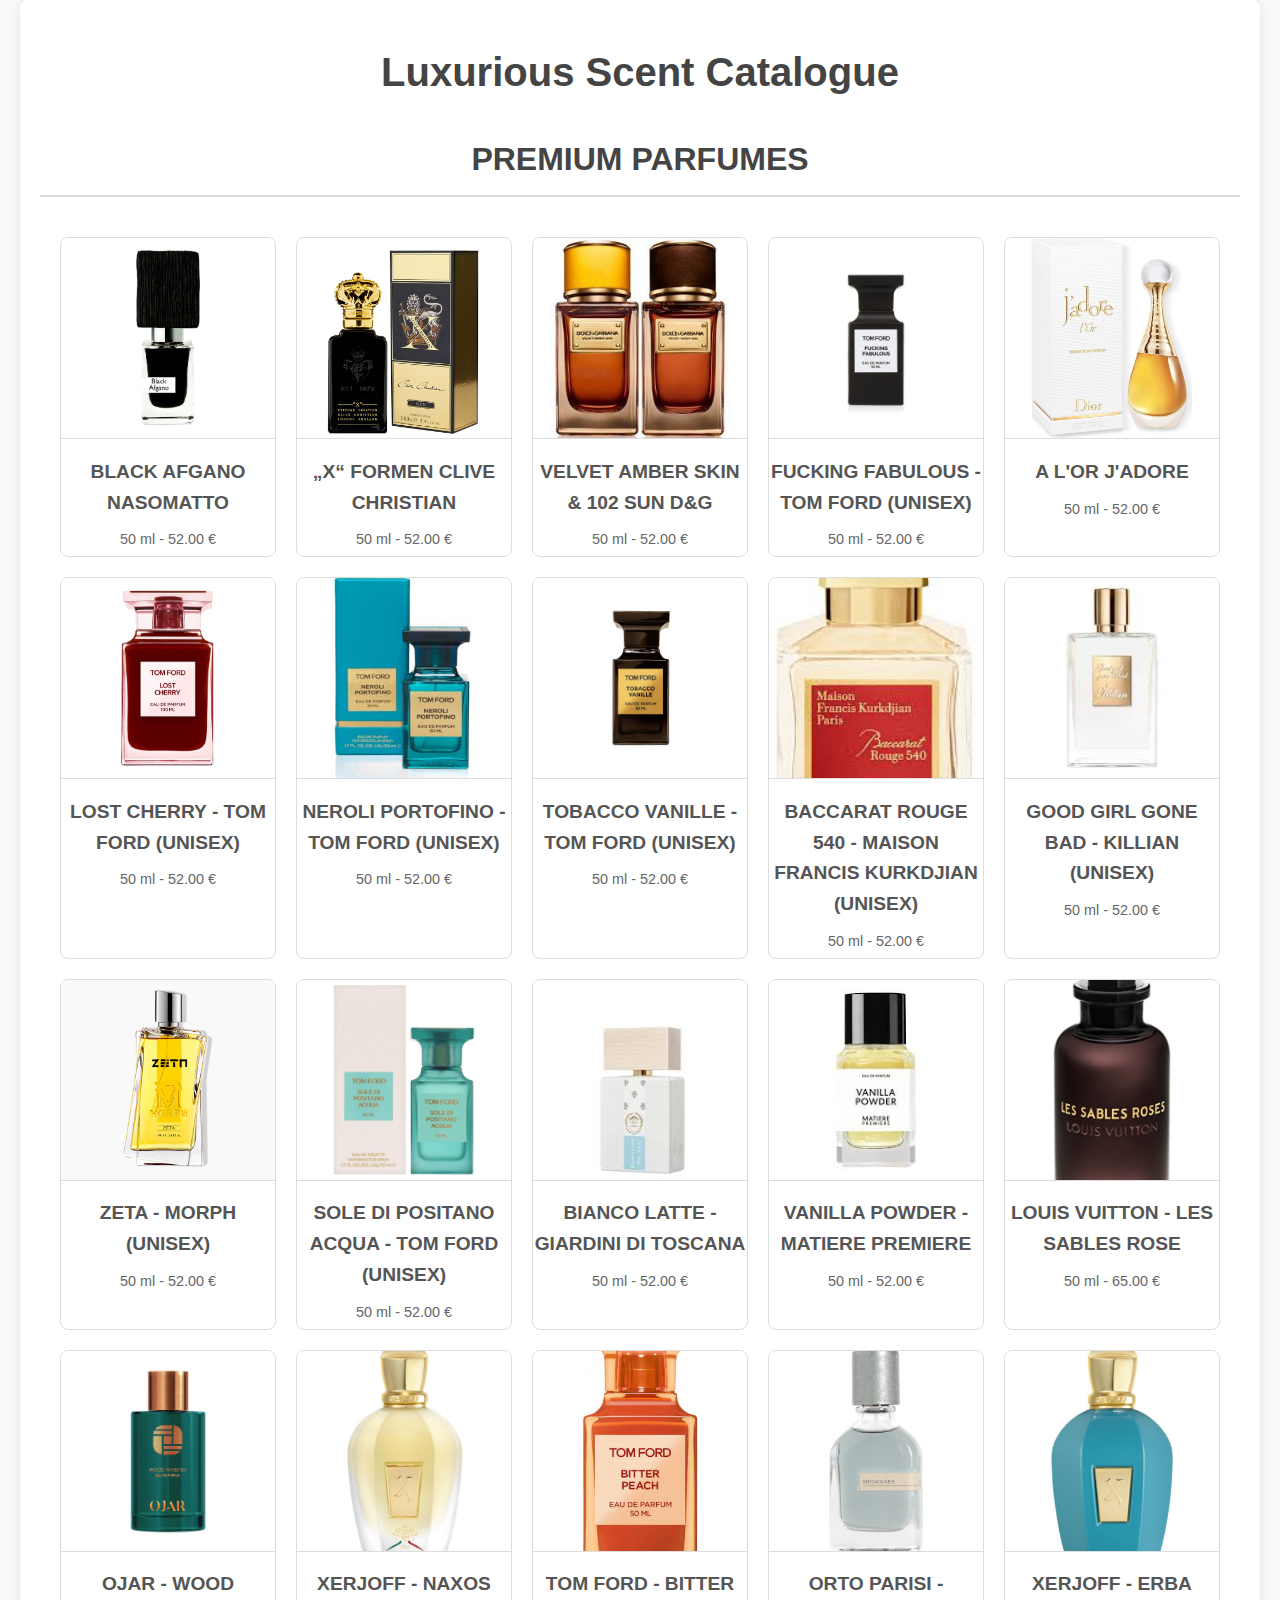
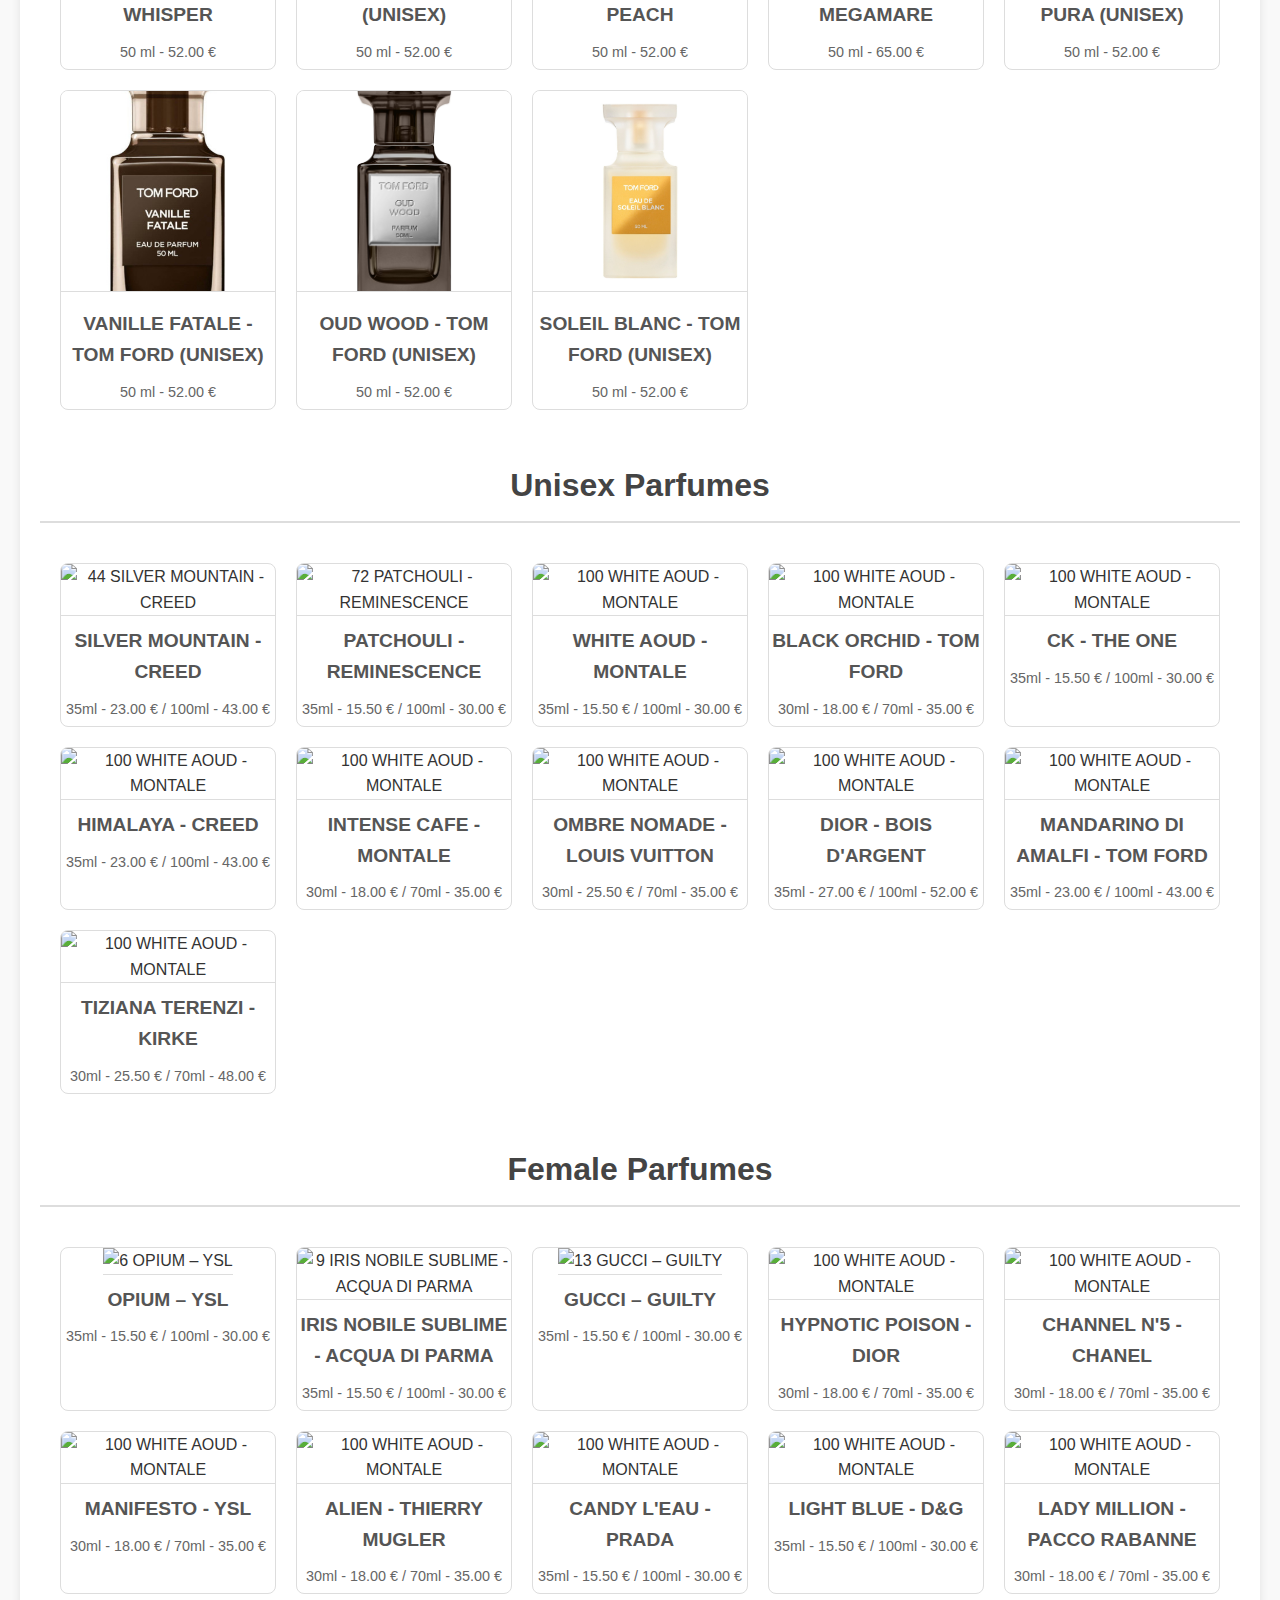
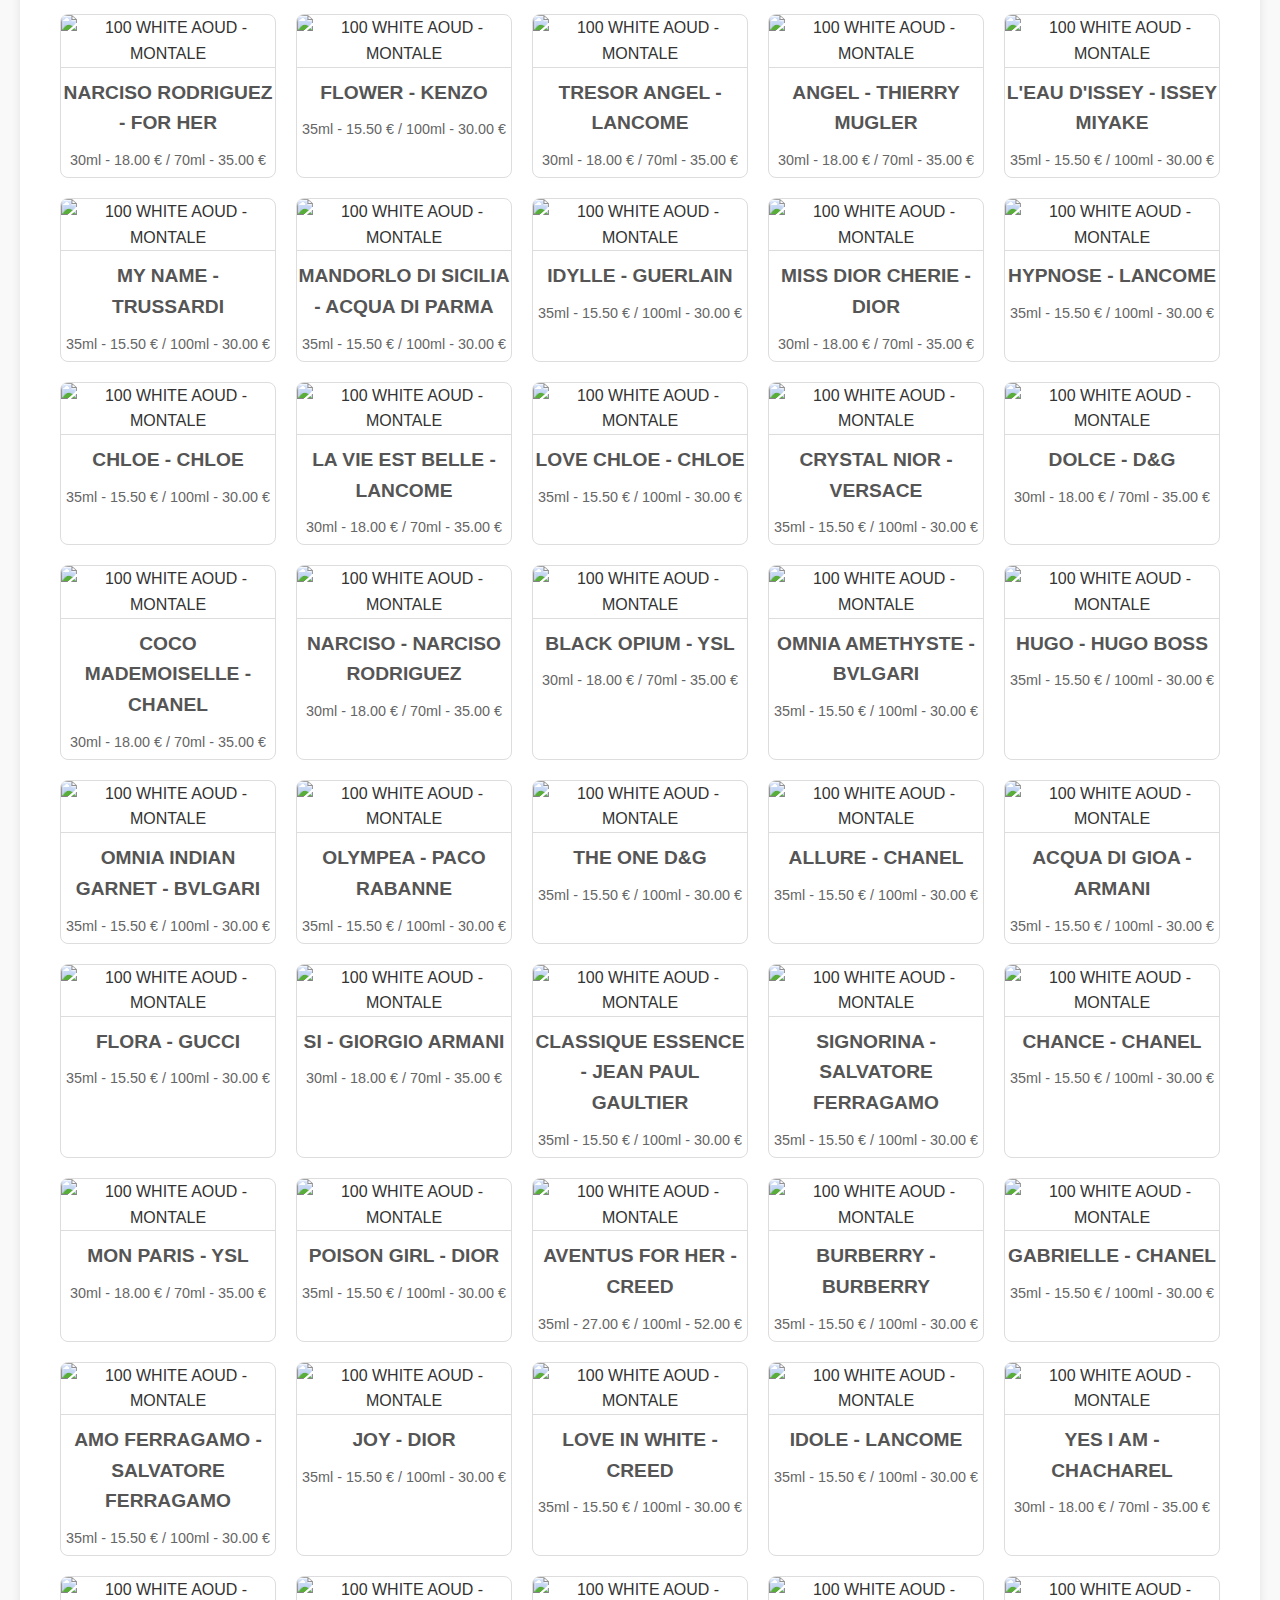
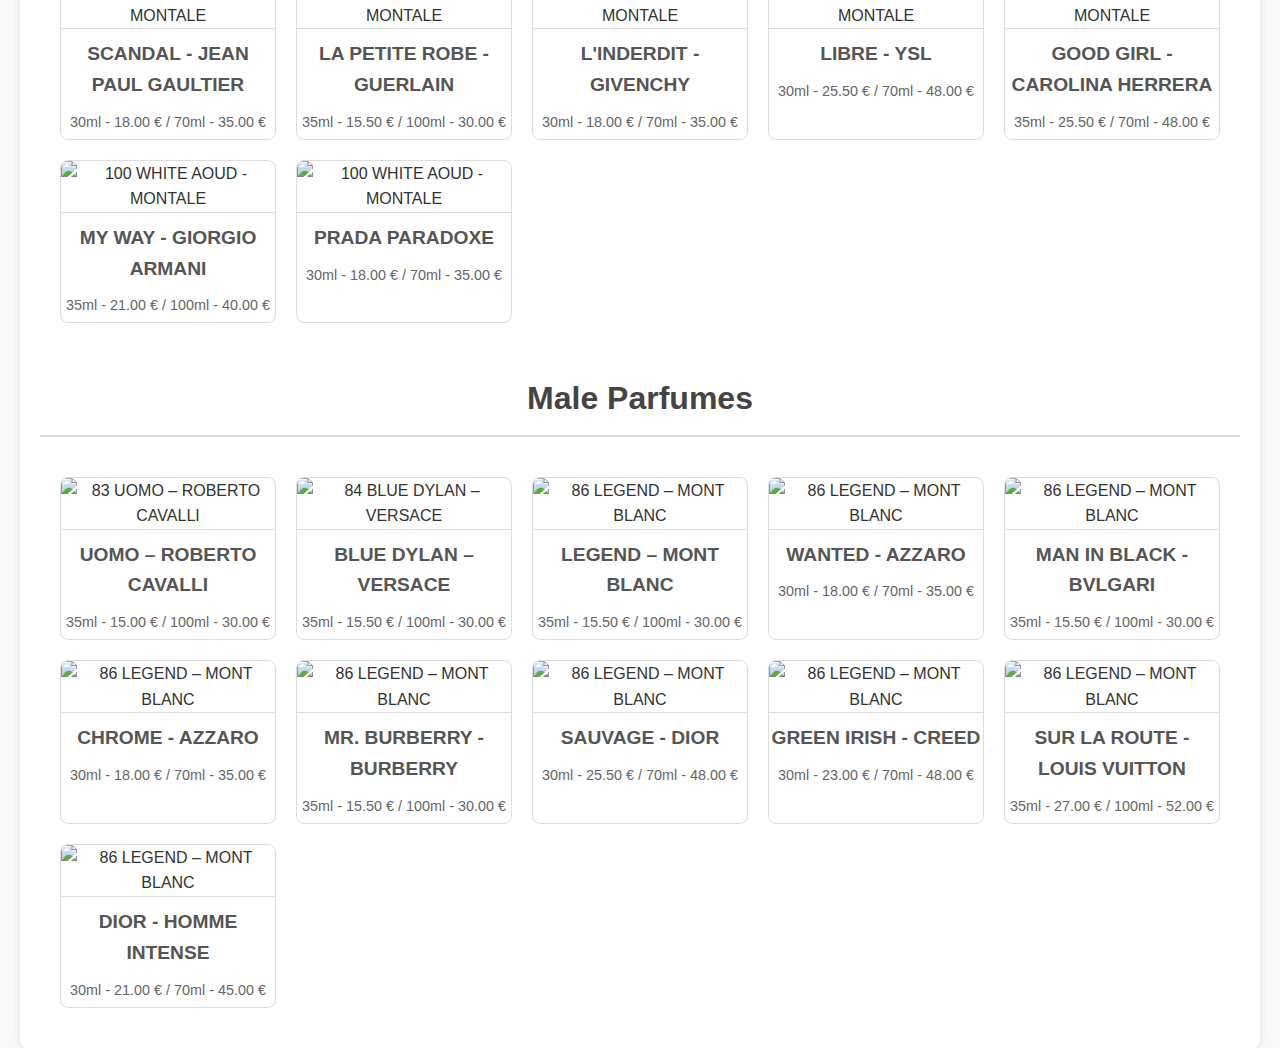
==== catalogue.html @ 52524416 "first commit" ====
<!DOCTYPE html>
<html lang="en">
<head>
    <meta charset="UTF-8">
    <meta name="viewport" content="width=device-width, initial-scale=1.0">
    <title>Catalogue</title>
    <link rel="stylesheet" href="catalogueCSS.css">
</head>
<body>

<div class="catalogue">
    <h1>Luxurious Scent Catalogue</h1>

    <!-- Luxury Line Parfums -->
    <h2>PREMIUM PARFUMES</h2>
    <div class="perfume-grid">
        <div class="perfume-card">
            <img src="parfumes/nasomatto-black-afgano-parfum-1.jpg" alt="74 BLACK AFGANO NASOMATTO">
            <h3> BLACK AFGANO NASOMATTO</h3>
            <p>50 ml - 52.00 €</p>
        </div>
        <div class="perfume-card">
            <img src="parfumes/64d4a10f3f1a4.jpg" alt="75 „X“ FORMEN CLIVE CHRISTIAN">
            <h3> „X“ FORMEN CLIVE CHRISTIAN</h3>
            <p>50 ml - 52.00 €</p>
        </div>
        <div class="perfume-card">
            <img src="parfumes/velvet-amber-sun.jpg" alt="101 VELVET AMBER SKIN & 102 SUN D&G">
            <h3> VELVET AMBER SKIN & 102 SUN D&G</h3>
            <p>50 ml - 52.00 €</p>
        </div>
        <div class ="perfume-card">
            <img src="parfumes/fabulous-tomford.jpg" alt ="FF-TomFord">
            <h3> FUCKING FABULOUS - TOM FORD (UNISEX)</h3>
            <p>50 ml - 52.00 €</p>
        </div>
        <div class ="perfume-card">
            <img src="parfumes/jadore%20dior.jpg" alt ="bla">
            <h3> A L'OR J'ADORE</h3>
            <p>50 ml - 52.00 €</p>
        </div>
        <div class ="perfume-card">
            <img src="parfumes/tom-ford-lost-cherry.jpg" alt ="bla">
            <h3> LOST CHERRY - TOM FORD (UNISEX)</h3>
            <p>50 ml - 52.00 €</p>
        </div>
        <div class ="perfume-card">
            <img src="parfumes/neroli-portofino-tom-ford.jpg" alt ="bla">
            <h3> NEROLI PORTOFINO - TOM FORD (UNISEX)</h3>
            <p>50 ml - 52.00 €</p>
        </div>
        <div class ="perfume-card">
            <img src="parfumes/tobaco-tomford.jpg" alt ="bla">
            <h3> TOBACCO VANILLE - TOM FORD (UNISEX)</h3>
            <p>50 ml - 52.00 €</p>
        </div>
        <div class ="perfume-card">
            <img src="parfumes/baccarat.jpg" alt ="bla">
            <h3> BACCARAT ROUGE 540 - MAISON FRANCIS KURKDJIAN (UNISEX)</h3>
            <p>50 ml - 52.00 €</p>
        </div>
        <div class ="perfume-card">
            <img src="parfumes/good-girl.jpg" alt ="bla">
            <h3> GOOD GIRL GONE BAD - KILLIAN (UNISEX)</h3>
            <p>50 ml - 52.00 €</p>
        </div>
        <div class ="perfume-card">
            <img src="parfumes/zeta.jpg" alt ="bla">
            <h3> ZETA - MORPH (UNISEX)</h3>
            <p>50 ml - 52.00 €</p>
        </div>
        <div class ="perfume-card">
            <img src="parfumes/soledipositano-tom.jpg" alt ="bla">
            <h3> SOLE DI POSITANO ACQUA - TOM FORD (UNISEX)</h3>
            <p>50 ml - 52.00 €</p>
        </div>
        <div class ="perfume-card">
            <img src="parfumes/biancolatte-giardini.jpg" alt ="bla">
            <h3> BIANCO LATTE - GIARDINI DI TOSCANA</h3>
            <p>50 ml - 52.00 €</p>
        </div>
        <div class ="perfume-card">
            <img src="parfumes/vanillapowder.jpg" alt ="bla">
            <h3> VANILLA POWDER - MATIERE PREMIERE</h3>
            <p>50 ml - 52.00 €</p>
        </div>
        <div class ="perfume-card">
            <img src="parfumes/les-sables-roses.jpg" alt ="bla">
            <h3> LOUIS VUITTON - LES SABLES ROSE</h3>
            <p>50 ml - 65.00 €</p>
        </div>
        <div class ="perfume-card">
            <img src="parfumes/ojarwood.jpg" alt ="bla">
            <h3> OJAR - WOOD WHISPER</h3>
            <p>50 ml - 52.00 €</p>
        </div>
        <div class ="perfume-card">
            <img src="parfumes/xerjoff-naxos.jpg" alt ="bla">
            <h3> XERJOFF - NAXOS (UNISEX)</h3>
            <p>50 ml - 52.00 €</p>
        </div>
        <div class ="perfume-card">
            <img src="parfumes/bitterpeach.jpg" alt ="bla">
            <h3> TOM FORD - BITTER PEACH</h3>
            <p>50 ml - 52.00 €</p>
        </div>
        <div class ="perfume-card">
            <img src="parfumes/megamare.jpg" alt ="bla">
            <h3> ORTO PARISI - MEGAMARE</h3>
            <p>50 ml - 65.00 €</p>
        </div>
        <div class ="perfume-card">
            <img src="parfumes/xerjoff-erbapura.jpg" alt ="bla">
            <h3> XERJOFF - ERBA PURA (UNISEX)</h3>
            <p>50 ml - 52.00 €</p>
        </div>
        <div class ="perfume-card">
            <img src="parfumes/vanillefatale.jpg" alt ="bla">
            <h3> VANILLE FATALE - TOM FORD (UNISEX)</h3>
            <p>50 ml - 52.00 €</p>
        </div>
        <div class ="perfume-card">
            <img src="parfumes/oudwood.jpg" alt ="bla">
            <h3> OUD WOOD - TOM FORD (UNISEX)</h3>
            <p>50 ml - 52.00 €</p>
        </div>
        <div class ="perfume-card">
            <img src="parfumes/soleil%20blanc.jpg" alt ="bla">
            <h3> SOLEIL BLANC - TOM FORD (UNISEX)</h3>
            <p>50 ml - 52.00 €</p>
        </div>
    </div>

    <!-- Unisex Parfums -->
    <h2>Unisex Parfumes</h2>
    <div class="perfume-grid">
        <div class="perfume-card">
            <img src="https://via.placeholder.com/200" alt="44 SILVER MOUNTAIN - CREED">
            <h3> SILVER MOUNTAIN - CREED</h3>
            <p>35ml - 23.00 € / 100ml - 43.00 €</p>
        </div>
        <div class="perfume-card">
            <img src="https://via.placeholder.com/200" alt="72 PATCHOULI - REMINESCENCE">
            <h3> PATCHOULI - REMINESCENCE</h3>
            <p>35ml - 15.50 € / 100ml - 30.00 €</p>
        </div>
        <div class="perfume-card">
            <img src="https://via.placeholder.com/200" alt="100 WHITE AOUD - MONTALE">
            <h3> WHITE AOUD - MONTALE</h3>
            <p>35ml - 15.50 € / 100ml - 30.00 €</p>
        </div>
        <div class="perfume-card">
            <img src="https://via.placeholder.com/200" alt="100 WHITE AOUD - MONTALE">
            <h3> BLACK ORCHID - TOM FORD</h3>
            <p>30ml - 18.00 € / 70ml - 35.00 €</p>
        </div>
        <div class="perfume-card">
            <img src="https://via.placeholder.com/200" alt="100 WHITE AOUD - MONTALE">
            <h3> CK - THE ONE</h3>
            <p>35ml - 15.50 € / 100ml - 30.00 €</p>
        </div>
        <div class="perfume-card">
            <img src="https://via.placeholder.com/200" alt="100 WHITE AOUD - MONTALE">
            <h3> HIMALAYA - CREED</h3>
            <p>35ml - 23.00 € / 100ml - 43.00 €</p>
        </div>
        <div class="perfume-card">
            <img src="https://via.placeholder.com/200" alt="100 WHITE AOUD - MONTALE">
            <h3> INTENSE CAFE - MONTALE</h3>
            <p>30ml - 18.00 € / 70ml - 35.00 €</p>
        </div>
        <div class="perfume-card">
            <img src="https://via.placeholder.com/200" alt="100 WHITE AOUD - MONTALE">
            <h3> OMBRE NOMADE - LOUIS VUITTON</h3>
            <p>30ml - 25.50 € / 70ml - 35.00 €</p>
        </div>
        <div class="perfume-card">
            <img src="https://via.placeholder.com/200" alt="100 WHITE AOUD - MONTALE">
            <h3> DIOR - BOIS D'ARGENT</h3>
            <p>35ml - 27.00 € / 100ml - 52.00 €</p>
        </div>
        <div class="perfume-card">
            <img src="https://via.placeholder.com/200" alt="100 WHITE AOUD - MONTALE">
            <h3> MANDARINO DI AMALFI - TOM FORD</h3>
            <p>35ml - 23.00 € / 100ml - 43.00 €</p>
        </div>
        <div class="perfume-card">
            <img src="https://via.placeholder.com/200" alt="100 WHITE AOUD - MONTALE">
            <h3> TIZIANA TERENZI - KIRKE</h3>
            <p>30ml - 25.50 € / 70ml - 48.00 €</p>
        </div>
    </div>

    <!-- Female -->
    <h2>Female Parfumes</h2>
    <div class="perfume-grid">
        <div class="perfume-card">
            <img src="https://via.placeholder.com/200" alt="6 OPIUM – YSL">
            <h3> OPIUM – YSL</h3>
            <p>35ml - 15.50 € / 100ml - 30.00 €</p>
        </div>
        <div class="perfume-card">
            <img src="https://via.placeholder.com/200" alt="9 IRIS NOBILE SUBLIME - ACQUA DI PARMA">
            <h3> IRIS NOBILE SUBLIME - ACQUA DI PARMA</h3>
            <p>35ml - 15.50 € / 100ml - 30.00 €</p>
        </div>
        <div class="perfume-card">
            <img src="https://via.placeholder.com/200" alt="13 GUCCI – GUILTY">
            <h3> GUCCI – GUILTY</h3>
            <p>35ml - 15.50 € / 100ml - 30.00 €</p>
        </div>
        <div class="perfume-card">
            <img src="https://via.placeholder.com/200" alt="100 WHITE AOUD - MONTALE">
            <h3> HYPNOTIC POISON - DIOR</h3>
            <p>30ml - 18.00 € / 70ml - 35.00 €</p>
        </div>
        <div class="perfume-card">
            <img src="https://via.placeholder.com/200" alt="100 WHITE AOUD - MONTALE">
            <h3> CHANNEL N'5 - CHANEL</h3>
            <p>30ml - 18.00 € / 70ml - 35.00 €</p>
        </div>
        <div class="perfume-card">
            <img src="https://via.placeholder.com/200" alt="100 WHITE AOUD - MONTALE">
            <h3> MANIFESTO - YSL</h3>
            <p>30ml - 18.00 € / 70ml - 35.00 €</p>
        </div>
        <div class="perfume-card">
            <img src="https://via.placeholder.com/200" alt="100 WHITE AOUD - MONTALE">
            <h3> ALIEN - THIERRY MUGLER</h3>
            <p>30ml - 18.00 € / 70ml - 35.00 €</p>
        </div>
        <div class="perfume-card">
            <img src="https://via.placeholder.com/200" alt="100 WHITE AOUD - MONTALE">
            <h3> CANDY L'EAU - PRADA</h3>
            <p>35ml - 15.50 € / 100ml - 30.00 €</p>
        </div>
        <div class="perfume-card">
            <img src="https://via.placeholder.com/200" alt="100 WHITE AOUD - MONTALE">
            <h3> LIGHT BLUE - D&G</h3>
            <p>35ml - 15.50 € / 100ml - 30.00 €</p>
        </div>
        <div class="perfume-card">
            <img src="https://via.placeholder.com/200" alt="100 WHITE AOUD - MONTALE">
            <h3> LADY MILLION - PACCO RABANNE</h3>
            <p>30ml - 18.00 € / 70ml - 35.00 €</p>
        </div>
        <div class="perfume-card">
            <img src="https://via.placeholder.com/200" alt="100 WHITE AOUD - MONTALE">
            <h3> NARCISO RODRIGUEZ - FOR HER</h3>
            <p>30ml - 18.00 € / 70ml - 35.00 €</p>
        </div>
        <div class="perfume-card">
            <img src="https://via.placeholder.com/200" alt="100 WHITE AOUD - MONTALE">
            <h3> FLOWER - KENZO</h3>
            <p>35ml - 15.50 € / 100ml - 30.00 €</p>
        </div>
        <div class="perfume-card">
            <img src="https://via.placeholder.com/200" alt="100 WHITE AOUD - MONTALE">
            <h3> TRESOR ANGEL - LANCOME</h3>
            <p>30ml - 18.00 € / 70ml - 35.00 €</p>
        </div>
        <div class="perfume-card">
            <img src="https://via.placeholder.com/200" alt="100 WHITE AOUD - MONTALE">
            <h3> ANGEL - THIERRY MUGLER</h3>
            <p>30ml - 18.00 € / 70ml - 35.00 €</p>
        </div>
        <div class="perfume-card">
            <img src="https://via.placeholder.com/200" alt="100 WHITE AOUD - MONTALE">
            <h3> L'EAU D'ISSEY - ISSEY MIYAKE</h3>
            <p>35ml - 15.50 € / 100ml - 30.00 €</p>
        </div>
        <div class="perfume-card">
            <img src="https://via.placeholder.com/200" alt="100 WHITE AOUD - MONTALE">
            <h3> MY NAME - TRUSSARDI</h3>
            <p>35ml - 15.50 € / 100ml - 30.00 €</p>
        </div>
        <div class="perfume-card">
            <img src="https://via.placeholder.com/200" alt="100 WHITE AOUD - MONTALE">
            <h3> MANDORLO DI SICILIA - ACQUA DI PARMA</h3>
            <p>35ml - 15.50 € / 100ml - 30.00 €</p>
        </div>
        <div class="perfume-card">
            <img src="https://via.placeholder.com/200" alt="100 WHITE AOUD - MONTALE">
            <h3> IDYLLE - GUERLAIN</h3>
            <p>35ml - 15.50 € / 100ml - 30.00 €</p>
        </div>
        <div class="perfume-card">
            <img src="https://via.placeholder.com/200" alt="100 WHITE AOUD - MONTALE">
            <h3> MISS DIOR CHERIE - DIOR</h3>
            <p>30ml - 18.00 € / 70ml - 35.00 €</p>
        </div>
        <div class="perfume-card">
            <img src="https://via.placeholder.com/200" alt="100 WHITE AOUD - MONTALE">
            <h3> HYPNOSE - LANCOME</h3>
            <p>35ml - 15.50 € / 100ml - 30.00 €</p>
        </div>
        <div class="perfume-card">
            <img src="https://via.placeholder.com/200" alt="100 WHITE AOUD - MONTALE">
            <h3> CHLOE - CHLOE</h3>
            <p>35ml - 15.50 € / 100ml - 30.00 €</p>
        </div>
        <div class="perfume-card">
            <img src="https://via.placeholder.com/200" alt="100 WHITE AOUD - MONTALE">
            <h3> LA VIE EST BELLE - LANCOME</h3>
            <p>30ml - 18.00 € / 70ml - 35.00 €</p>
        </div>
        <div class="perfume-card">
            <img src="https://via.placeholder.com/200" alt="100 WHITE AOUD - MONTALE">
            <h3> LOVE CHLOE - CHLOE</h3>
            <p>35ml - 15.50 € / 100ml - 30.00 €</p>
        </div>
        <div class="perfume-card">
            <img src="https://via.placeholder.com/200" alt="100 WHITE AOUD - MONTALE">
            <h3> CRYSTAL NIOR - VERSACE</h3>
            <p>35ml - 15.50 € / 100ml - 30.00 €</p>
        </div>
        <div class="perfume-card">
            <img src="https://via.placeholder.com/200" alt="100 WHITE AOUD - MONTALE">
            <h3> DOLCE - D&G</h3>
            <p>30ml - 18.00 € / 70ml - 35.00 €</p>
        </div>
        <div class="perfume-card">
            <img src="https://via.placeholder.com/200" alt="100 WHITE AOUD - MONTALE">
            <h3> COCO MADEMOISELLE - CHANEL</h3>
            <p>30ml - 18.00 € / 70ml - 35.00 €</p>
        </div>
        <div class="perfume-card">
            <img src="https://via.placeholder.com/200" alt="100 WHITE AOUD - MONTALE">
            <h3> NARCISO - NARCISO RODRIGUEZ</h3>
            <p>30ml - 18.00 € / 70ml - 35.00 €</p>
        </div>
        <div class="perfume-card">
            <img src="https://via.placeholder.com/200" alt="100 WHITE AOUD - MONTALE">
            <h3> BLACK OPIUM - YSL</h3>
            <p>30ml - 18.00 € / 70ml - 35.00 €</p>
        </div>
        <div class="perfume-card">
            <img src="https://via.placeholder.com/200" alt="100 WHITE AOUD - MONTALE">
            <h3> OMNIA AMETHYSTE - BVLGARI</h3>
            <p>35ml - 15.50 € / 100ml - 30.00 €</p>
        </div>
        <div class="perfume-card">
            <img src="https://via.placeholder.com/200" alt="100 WHITE AOUD - MONTALE">
            <h3> HUGO - HUGO BOSS</h3>
            <p>35ml - 15.50 € / 100ml - 30.00 €</p>
        </div>
        <div class="perfume-card">
            <img src="https://via.placeholder.com/200" alt="100 WHITE AOUD - MONTALE">
            <h3> OMNIA INDIAN GARNET - BVLGARI</h3>
            <p>35ml - 15.50 € / 100ml - 30.00 €</p>
        </div>
        <div class="perfume-card">
            <img src="https://via.placeholder.com/200" alt="100 WHITE AOUD - MONTALE">
            <h3> OLYMPEA - PACO RABANNE</h3>
            <p>35ml - 15.50 € / 100ml - 30.00 €</p>
        </div>
        <div class="perfume-card">
            <img src="https://via.placeholder.com/200" alt="100 WHITE AOUD - MONTALE">
            <h3> THE ONE D&G</h3>
            <p>35ml - 15.50 € / 100ml - 30.00 €</p>
        </div>
        <div class="perfume-card">
            <img src="https://via.placeholder.com/200" alt="100 WHITE AOUD - MONTALE">
            <h3> ALLURE - CHANEL</h3>
            <p>35ml - 15.50 € / 100ml - 30.00 €</p>
        </div>
        <div class="perfume-card">
            <img src="https://via.placeholder.com/200" alt="100 WHITE AOUD - MONTALE">
            <h3> ACQUA DI GIOA - ARMANI</h3>
            <p>35ml - 15.50 € / 100ml - 30.00 €</p>
        </div>
        <div class="perfume-card">
            <img src="https://via.placeholder.com/200" alt="100 WHITE AOUD - MONTALE">
            <h3> FLORA - GUCCI</h3>
            <p>35ml - 15.50 € / 100ml - 30.00 €</p>
        </div>
        <div class="perfume-card">
            <img src="https://via.placeholder.com/200" alt="100 WHITE AOUD - MONTALE">
            <h3> SI - GIORGIO ARMANI</h3>
            <p>30ml - 18.00 € / 70ml - 35.00 €</p>
        </div>
        <div class="perfume-card">
            <img src="https://via.placeholder.com/200" alt="100 WHITE AOUD - MONTALE">
            <h3> CLASSIQUE ESSENCE - JEAN PAUL GAULTIER</h3>
            <p>35ml - 15.50 € / 100ml - 30.00 €</p>
        </div>
        <div class="perfume-card">
            <img src="https://via.placeholder.com/200" alt="100 WHITE AOUD - MONTALE">
            <h3> SIGNORINA - SALVATORE FERRAGAMO</h3>
            <p>35ml - 15.50 € / 100ml - 30.00 €</p>
        </div>
        <div class="perfume-card">
            <img src="https://via.placeholder.com/200" alt="100 WHITE AOUD - MONTALE">
            <h3> CHANCE - CHANEL</h3>
            <p>35ml - 15.50 € / 100ml - 30.00 €</p>
        </div>
        <div class="perfume-card">
            <img src="https://via.placeholder.com/200" alt="100 WHITE AOUD - MONTALE">
            <h3> MON PARIS - YSL</h3>
            <p>30ml - 18.00 € / 70ml - 35.00 €</p>
        </div>
        <div class="perfume-card">
            <img src="https://via.placeholder.com/200" alt="100 WHITE AOUD - MONTALE">
            <h3> POISON GIRL - DIOR</h3>
            <p>35ml - 15.50 € / 100ml - 30.00 €</p>
        </div>
        <div class="perfume-card">
            <img src="https://via.placeholder.com/200" alt="100 WHITE AOUD - MONTALE">
            <h3> AVENTUS FOR HER - CREED</h3>
            <p>35ml - 27.00 € / 100ml - 52.00 €</p>
        </div>
        <div class="perfume-card">
            <img src="https://via.placeholder.com/200" alt="100 WHITE AOUD - MONTALE">
            <h3> BURBERRY - BURBERRY</h3>
            <p>35ml - 15.50 € / 100ml - 30.00 €</p>
        </div>
        <div class="perfume-card">
            <img src="https://via.placeholder.com/200" alt="100 WHITE AOUD - MONTALE">
            <h3> GABRIELLE - CHANEL</h3>
            <p>35ml - 15.50 € / 100ml - 30.00 €</p>
        </div>
        <div class="perfume-card">
            <img src="https://via.placeholder.com/200" alt="100 WHITE AOUD - MONTALE">
            <h3> AMO FERRAGAMO - SALVATORE FERRAGAMO</h3>
            <p>35ml - 15.50 € / 100ml - 30.00 €</p>
        </div>
        <div class="perfume-card">
            <img src="https://via.placeholder.com/200" alt="100 WHITE AOUD - MONTALE">
            <h3> JOY - DIOR</h3>
            <p>35ml - 15.50 € / 100ml - 30.00 €</p>
        </div>
        <div class="perfume-card">
            <img src="https://via.placeholder.com/200" alt="100 WHITE AOUD - MONTALE">
            <h3> LOVE IN WHITE - CREED</h3>
            <p>35ml - 15.50 € / 100ml - 30.00 €</p>
        </div>
        <div class="perfume-card">
            <img src="https://via.placeholder.com/200" alt="100 WHITE AOUD - MONTALE">
            <h3> IDOLE - LANCOME</h3>
            <p>35ml - 15.50 € / 100ml - 30.00 €</p>
        </div>
        <div class="perfume-card">
            <img src="https://via.placeholder.com/200" alt="100 WHITE AOUD - MONTALE">
            <h3> YES I AM - CHACHAREL</h3>
            <p>30ml - 18.00 € / 70ml - 35.00 €</p>
        </div>
        <div class="perfume-card">
            <img src="https://via.placeholder.com/200" alt="100 WHITE AOUD - MONTALE">
            <h3> SCANDAL - JEAN PAUL GAULTIER</h3>
            <p>30ml - 18.00 € / 70ml - 35.00 €</p>
        </div>
        <div class="perfume-card">
            <img src="https://via.placeholder.com/200" alt="100 WHITE AOUD - MONTALE">
            <h3> LA PETITE ROBE - GUERLAIN</h3>
            <p>35ml - 15.50 € / 100ml - 30.00 €</p>
        </div>
        <div class="perfume-card">
            <img src="https://via.placeholder.com/200" alt="100 WHITE AOUD - MONTALE">
            <h3> L'INDERDIT - GIVENCHY</h3>
            <p>30ml - 18.00 € / 70ml - 35.00 €</p>
        </div>
        <div class="perfume-card">
            <img src="https://via.placeholder.com/200" alt="100 WHITE AOUD - MONTALE">
            <h3> LIBRE - YSL</h3>
            <p>30ml - 25.50 € / 70ml - 48.00 €</p>
        </div>
        <div class="perfume-card">
            <img src="https://via.placeholder.com/200" alt="100 WHITE AOUD - MONTALE">
            <h3> GOOD GIRL - CAROLINA HERRERA</h3>
            <p>35ml - 25.50 € / 70ml - 48.00 €</p>
        </div>
        <div class="perfume-card">
            <img src="https://via.placeholder.com/200" alt="100 WHITE AOUD - MONTALE">
            <h3> MY WAY - GIORGIO ARMANI</h3>
            <p>35ml - 21.00 € / 100ml - 40.00 €</p>
        </div>
        <div class="perfume-card">
            <img src="https://via.placeholder.com/200" alt="100 WHITE AOUD - MONTALE">
            <h3> PRADA PARADOXE</h3>
            <p>30ml - 18.00 € / 70ml - 35.00 €</p>
        </div>
        <!-- Add more perfume cards here -->
    </div>

    <!-- Herrenparfüms -->
    <h2>Male Parfumes</h2>
    <div class="perfume-grid">
        <div class="perfume-card">
            <img src="https://via.placeholder.com/200" alt="83 UOMO – ROBERTO CAVALLI">
            <h3> UOMO – ROBERTO CAVALLI</h3>
            <p>35ml - 15.00 € / 100ml - 30.00 €</p>
        </div>
        <div class="perfume-card">
            <img src="https://via.placeholder.com/200" alt="84 BLUE DYLAN – VERSACE">
            <h3> BLUE DYLAN – VERSACE</h3>
            <p>35ml - 15.50 € / 100ml - 30.00 €</p>
        </div>
        <div class="perfume-card">
            <img src="https://via.placeholder.com/200" alt="86 LEGEND – MONT BLANC">
            <h3> LEGEND – MONT BLANC</h3>
            <p>35ml - 15.50 € / 100ml - 30.00 €</p>
        </div>
        <div class="perfume-card">
            <img src="https://via.placeholder.com/200" alt="86 LEGEND – MONT BLANC">
            <h3> WANTED - AZZARO</h3>
            <p>30ml - 18.00 € / 70ml - 35.00 €</p>
        </div>
        <div class="perfume-card">
            <img src="https://via.placeholder.com/200" alt="86 LEGEND – MONT BLANC">
            <h3>MAN IN BLACK - BVLGARI</h3>
            <p>35ml - 15.50 € / 100ml - 30.00 €</p>
        </div>
        <div class="perfume-card">
            <img src="https://via.placeholder.com/200" alt="86 LEGEND – MONT BLANC">
            <h3>CHROME - AZZARO</h3>
            <p>30ml - 18.00 € / 70ml - 35.00 €</p>
        </div>
        <div class="perfume-card">
            <img src="https://via.placeholder.com/200" alt="86 LEGEND – MONT BLANC">
            <h3>MR. BURBERRY - BURBERRY</h3>
            <p>35ml - 15.50 € / 100ml - 30.00 €</p>
        </div>
        <div class="perfume-card">
            <img src="https://via.placeholder.com/200" alt="86 LEGEND – MONT BLANC">
            <h3>SAUVAGE - DIOR</h3>
            <p>30ml - 25.50 € / 70ml - 48.00 €</p>
        </div>
        <div class="perfume-card">
            <img src="https://via.placeholder.com/200" alt="86 LEGEND – MONT BLANC">
            <h3>GREEN IRISH - CREED</h3>
            <p>30ml - 23.00 € / 70ml - 48.00 €</p>
        </div>
        <div class="perfume-card">
            <img src="https://via.placeholder.com/200" alt="86 LEGEND – MONT BLANC">
            <h3>SUR LA ROUTE - LOUIS VUITTON</h3>
            <p>35ml - 27.00 € / 100ml - 52.00 €</p>
        </div>
        <div class="perfume-card">
            <img src="https://via.placeholder.com/200" alt="86 LEGEND – MONT BLANC">
            <h3>DIOR - HOMME INTENSE</h3>
            <p>30ml - 21.00 € / 70ml - 45.00 €</p>
        </div>
    </div>
</div>

</body>
</html>
---- catalogueCSS.css ----
body {
    font-family: 'Arial', sans-serif;
    line-height: 1.6;
    margin: 0;
    padding: 0;
    background-color: #f9f9f9;
    color: #333;
}

h1, h2 {
    text-align: center;
    color: #444;
}

h1 {
    font-size: 2.5rem;
    margin: 20px 0;
}

h2 {
    font-size: 2rem;
    margin: 30px 0 20px;
    border-bottom: 2px solid #ddd;
    padding-bottom: 10px;
}

/* Catalogue Container */
.catalogue {
    max-width: 1200px;
    margin: 0 auto;
    padding: 20px;
    background: #fff;
    box-shadow: 0 0 10px rgba(0, 0, 0, 0.1);
    border-radius: 8px;
}

/* Grid Layout */
.perfume-grid {
    display: grid;
    grid-template-columns: repeat(auto-fit, minmax(200px, 1fr));
    gap: 20px;
    padding: 20px;
}

.perfume-card {
    background: #fff;
    border: 1px solid #ddd;
    border-radius: 8px;
    overflow: hidden;
    text-align: center;
    transition: transform 0.3s ease, box-shadow 0.3s ease;
}

.perfume-card:hover {
    transform: translateY(-5px);
    box-shadow: 0 5px 15px rgba(0, 0, 0, 0.1);
}

.perfume-card img {
    width: 100%;
    height: 200px; /* Fixed height for all images */
    object-fit: cover; /* Ensures images fit nicely */
    border-bottom: 1px solid #ddd;
}

.perfume-card h3 {
    font-size: 1.2rem;
    margin: 10px 0;
    color: #555;
}

.perfume-card p {
    font-size: 0.9rem;
    color: #666;
    margin: 5px 0;
}

/* Responsive Design */
@media (max-width: 768px) {
    h1 {
        font-size: 2rem;
    }

    h2 {
        font-size: 1.5rem;
    }

    .perfume-grid {
        grid-template-columns: repeat(auto-fit, minmax(150px, 1fr));
        gap: 15px;
    }

    .perfume-card img {
        height: 150px; /* Smaller images for mobile */
    }
}

@media (max-width: 480px) {
    .perfume-grid {
        grid-template-columns: repeat(auto-fit, minmax(120px, 1fr));
        gap: 10px;
    }

    .perfume-card img {
        height: 120px; /* Even smaller images for very small screens */
    }
}
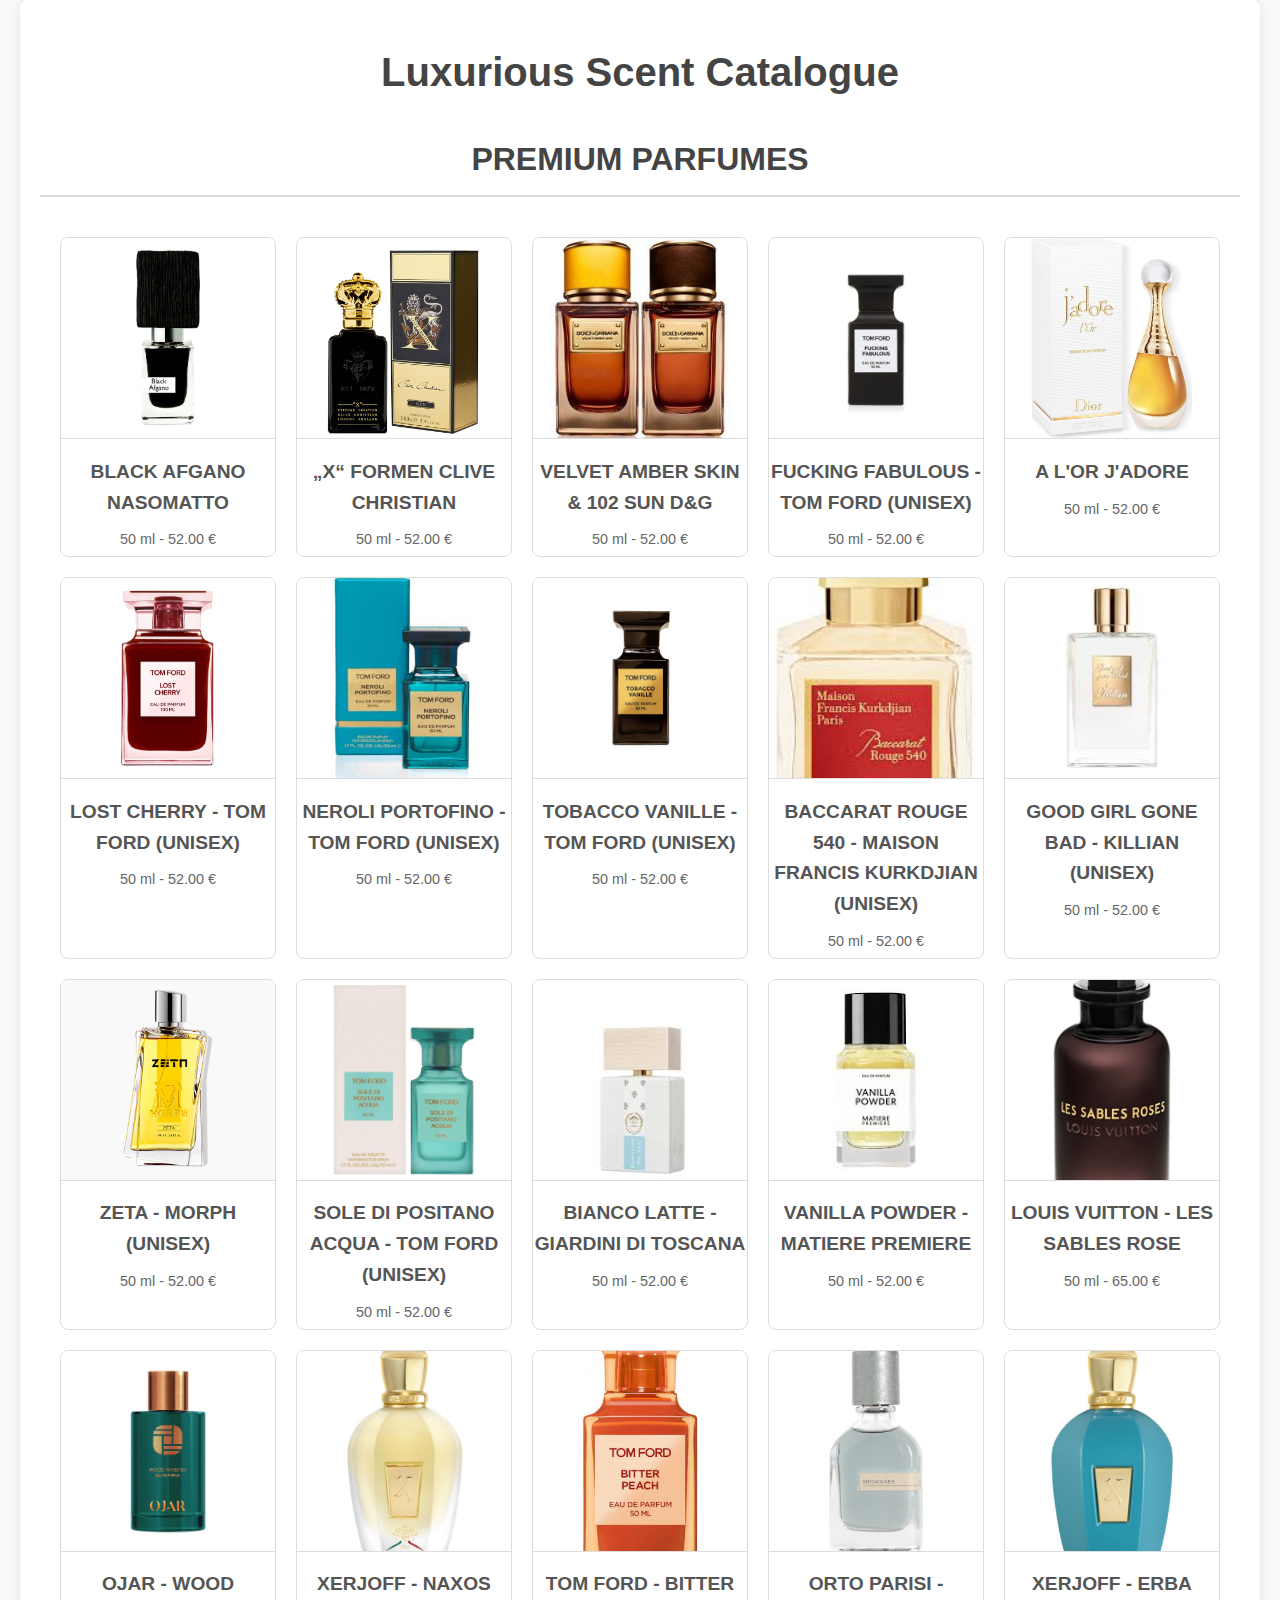
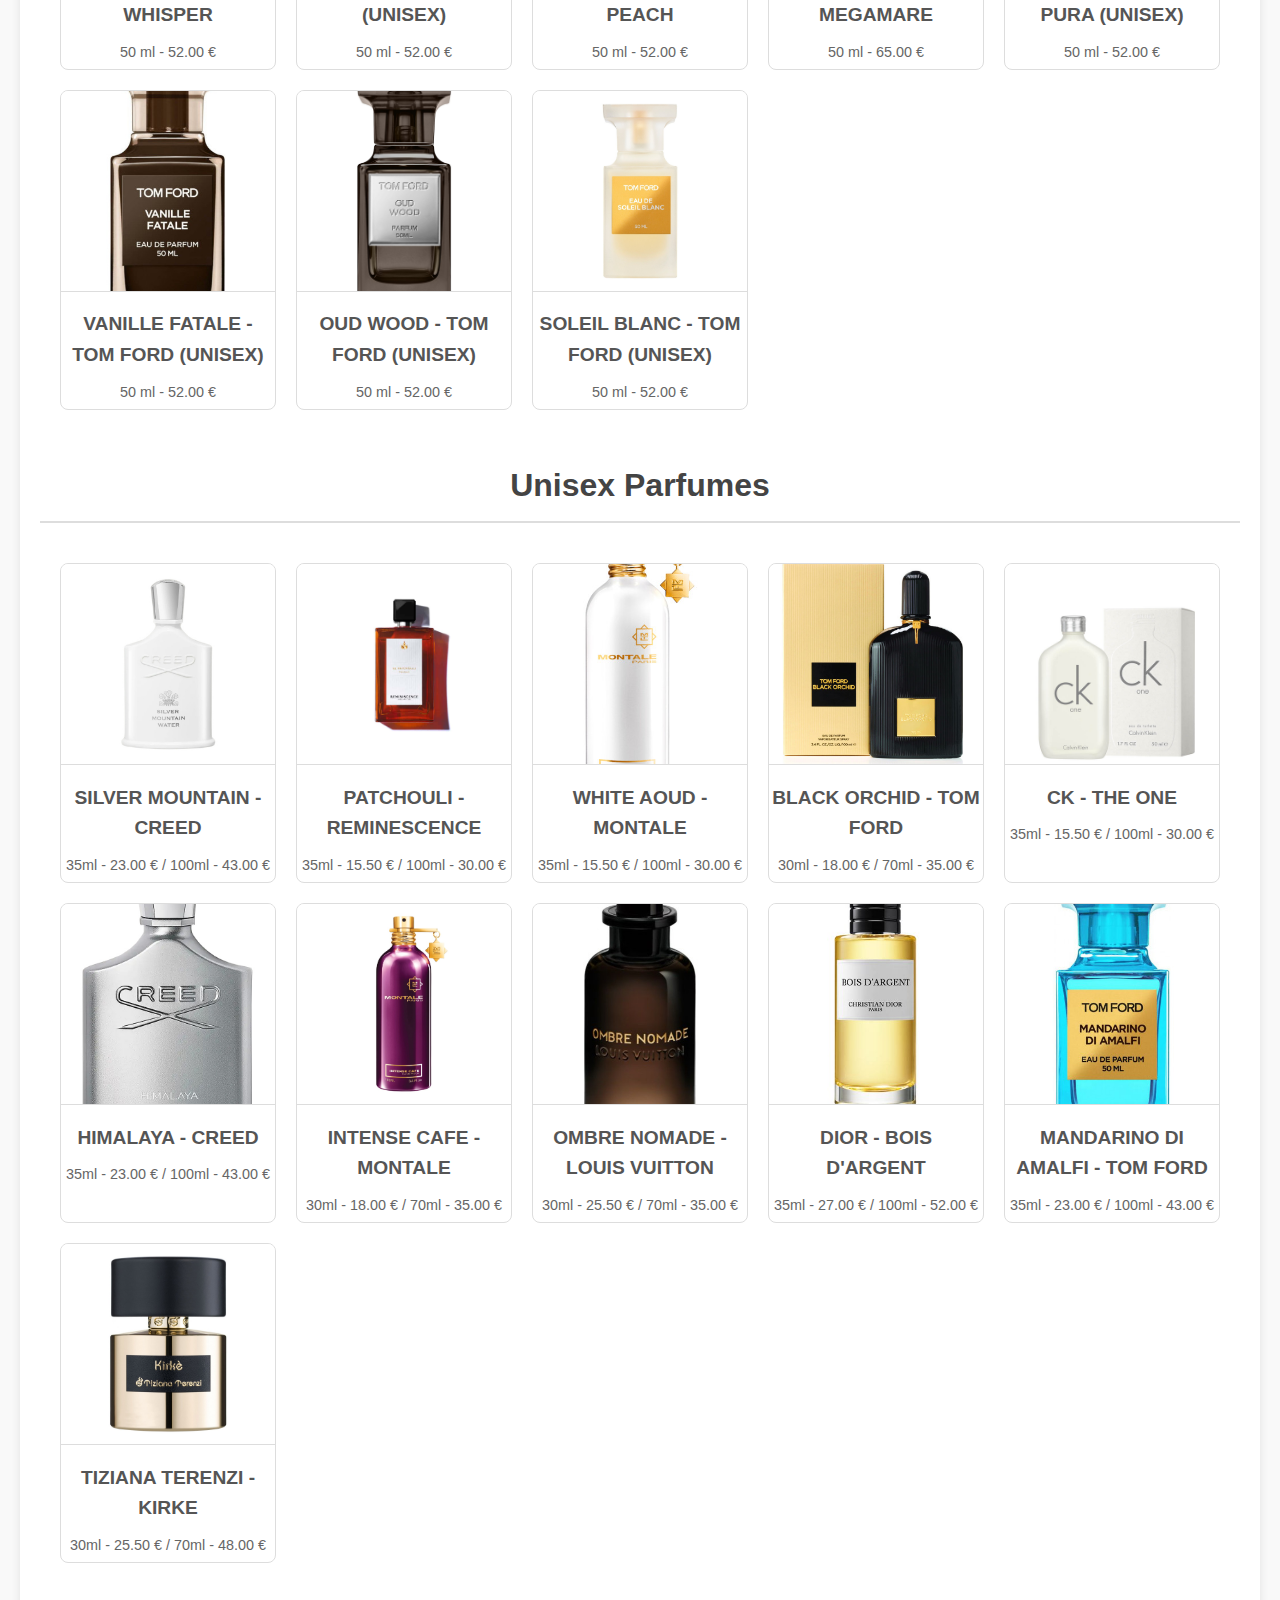
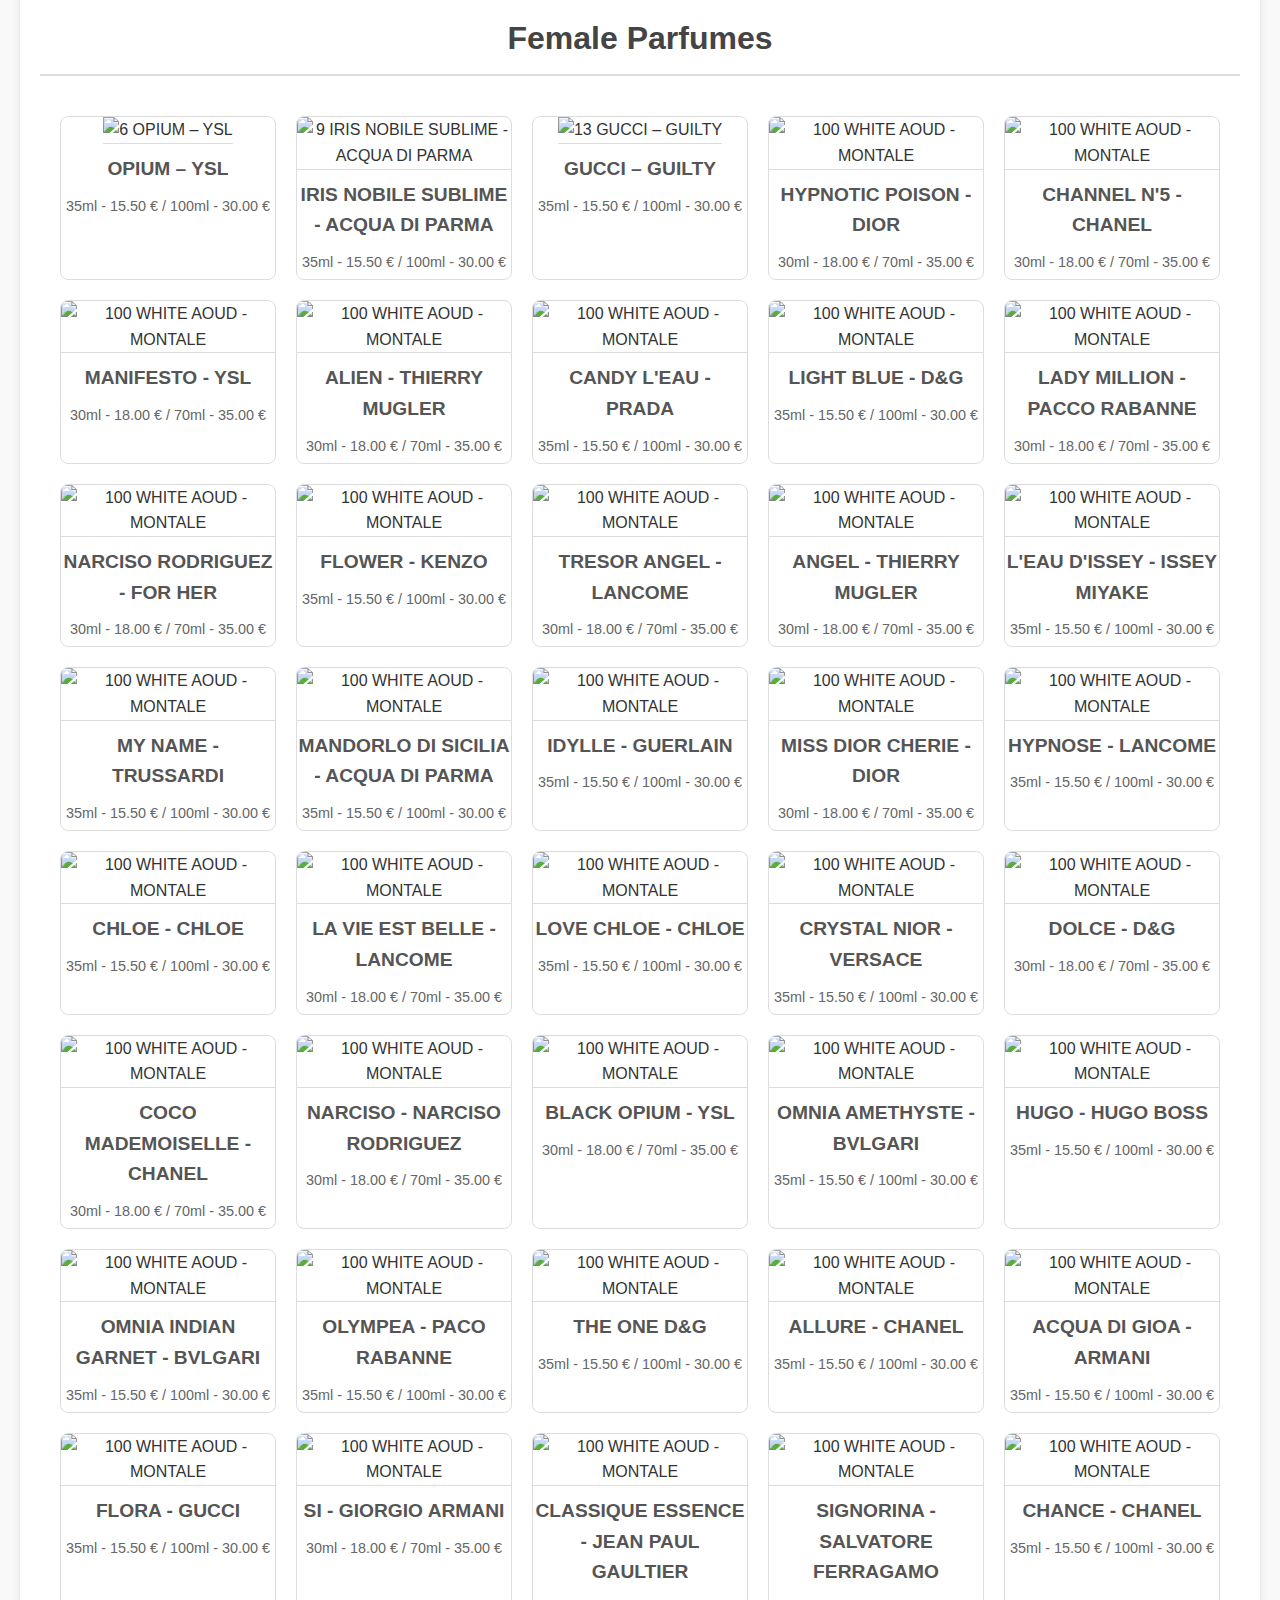
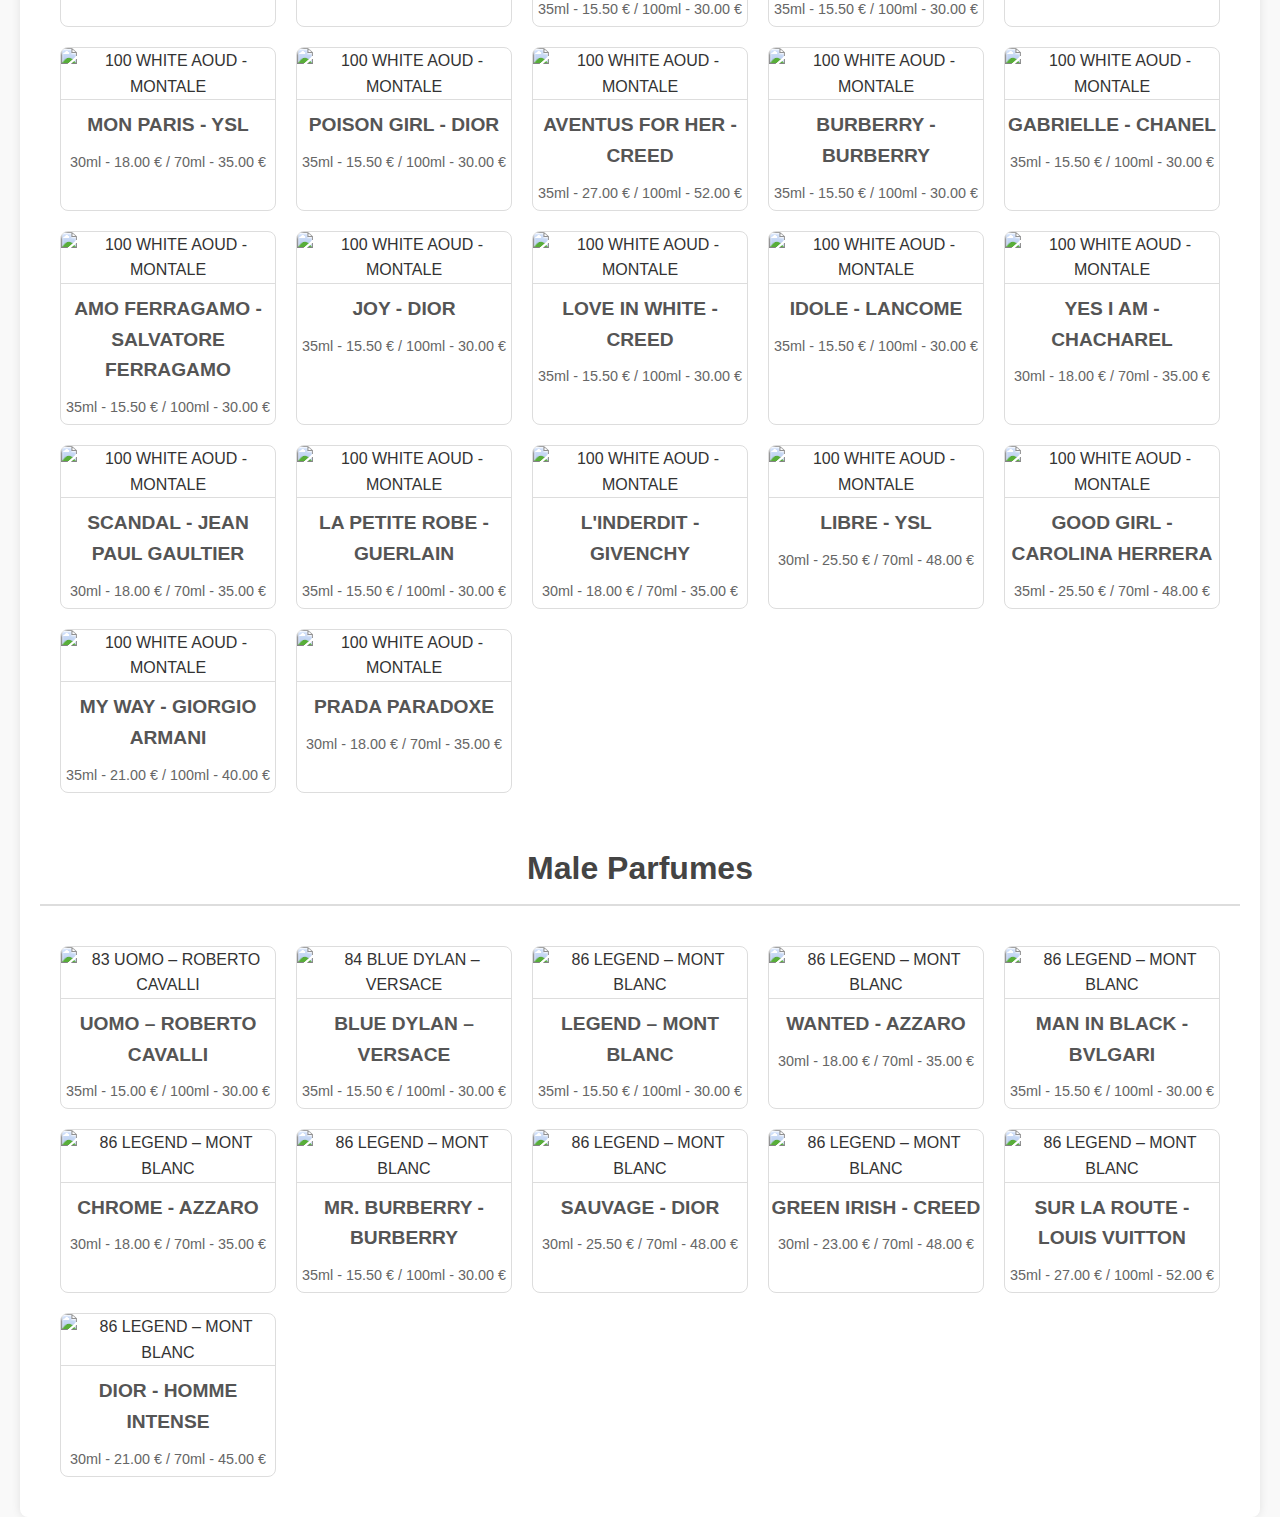
==== commit 05f34c6f: "Added new photos" ====
--- a/catalogue.html
+++ b/catalogue.html
@@ -135,57 +135,57 @@
     <h2>Unisex Parfumes</h2>
     <div class="perfume-grid">
         <div class="perfume-card">
-            <img src="https://via.placeholder.com/200" alt="44 SILVER MOUNTAIN - CREED">
+            <img src="parfumes/creed.jpg" alt="44 SILVER MOUNTAIN - CREED">
             <h3> SILVER MOUNTAIN - CREED</h3>
             <p>35ml - 23.00 € / 100ml - 43.00 €</p>
         </div>
         <div class="perfume-card">
-            <img src="https://via.placeholder.com/200" alt="72 PATCHOULI - REMINESCENCE">
+            <img src="parfumes/patchouli.jpg" alt="72 PATCHOULI - REMINESCENCE">
             <h3> PATCHOULI - REMINESCENCE</h3>
             <p>35ml - 15.50 € / 100ml - 30.00 €</p>
         </div>
         <div class="perfume-card">
-            <img src="https://via.placeholder.com/200" alt="100 WHITE AOUD - MONTALE">
+            <img src="parfumes/white_aoud.jpg" alt="100 WHITE AOUD - MONTALE">
             <h3> WHITE AOUD - MONTALE</h3>
             <p>35ml - 15.50 € / 100ml - 30.00 €</p>
         </div>
         <div class="perfume-card">
-            <img src="https://via.placeholder.com/200" alt="100 WHITE AOUD - MONTALE">
+            <img src="parfumes/blackorchid.jpg" alt="100 WHITE AOUD - MONTALE">
             <h3> BLACK ORCHID - TOM FORD</h3>
             <p>30ml - 18.00 € / 70ml - 35.00 €</p>
         </div>
         <div class="perfume-card">
-            <img src="https://via.placeholder.com/200" alt="100 WHITE AOUD - MONTALE">
+            <img src="parfumes/theOne.jpg" alt="100 WHITE AOUD - MONTALE">
             <h3> CK - THE ONE</h3>
             <p>35ml - 15.50 € / 100ml - 30.00 €</p>
         </div>
         <div class="perfume-card">
-            <img src="https://via.placeholder.com/200" alt="100 WHITE AOUD - MONTALE">
+            <img src="parfumes/himalaya.jpg" alt="100 WHITE AOUD - MONTALE">
             <h3> HIMALAYA - CREED</h3>
             <p>35ml - 23.00 € / 100ml - 43.00 €</p>
         </div>
         <div class="perfume-card">
-            <img src="https://via.placeholder.com/200" alt="100 WHITE AOUD - MONTALE">
+            <img src="parfumes/montale-intense.jpg" alt="100 WHITE AOUD - MONTALE">
             <h3> INTENSE CAFE - MONTALE</h3>
             <p>30ml - 18.00 € / 70ml - 35.00 €</p>
         </div>
         <div class="perfume-card">
-            <img src="https://via.placeholder.com/200" alt="100 WHITE AOUD - MONTALE">
+            <img src="parfumes/ombre-nomade.jpg" alt="100 WHITE AOUD - MONTALE">
             <h3> OMBRE NOMADE - LOUIS VUITTON</h3>
             <p>30ml - 25.50 € / 70ml - 35.00 €</p>
         </div>
         <div class="perfume-card">
-            <img src="https://via.placeholder.com/200" alt="100 WHITE AOUD - MONTALE">
+            <img src="parfumes/bois-dargent.jpg" alt="100 WHITE AOUD - MONTALE">
             <h3> DIOR - BOIS D'ARGENT</h3>
             <p>35ml - 27.00 € / 100ml - 52.00 €</p>
         </div>
         <div class="perfume-card">
-            <img src="https://via.placeholder.com/200" alt="100 WHITE AOUD - MONTALE">
+            <img src="parfumes/mandarino-di-amalfi.jpg" alt="100 WHITE AOUD - MONTALE">
             <h3> MANDARINO DI AMALFI - TOM FORD</h3>
             <p>35ml - 23.00 € / 100ml - 43.00 €</p>
         </div>
         <div class="perfume-card">
-            <img src="https://via.placeholder.com/200" alt="100 WHITE AOUD - MONTALE">
+            <img src="parfumes/kirke-tiziana.jpg" alt="100 WHITE AOUD - MONTALE">
             <h3> TIZIANA TERENZI - KIRKE</h3>
             <p>30ml - 25.50 € / 70ml - 48.00 €</p>
         </div>
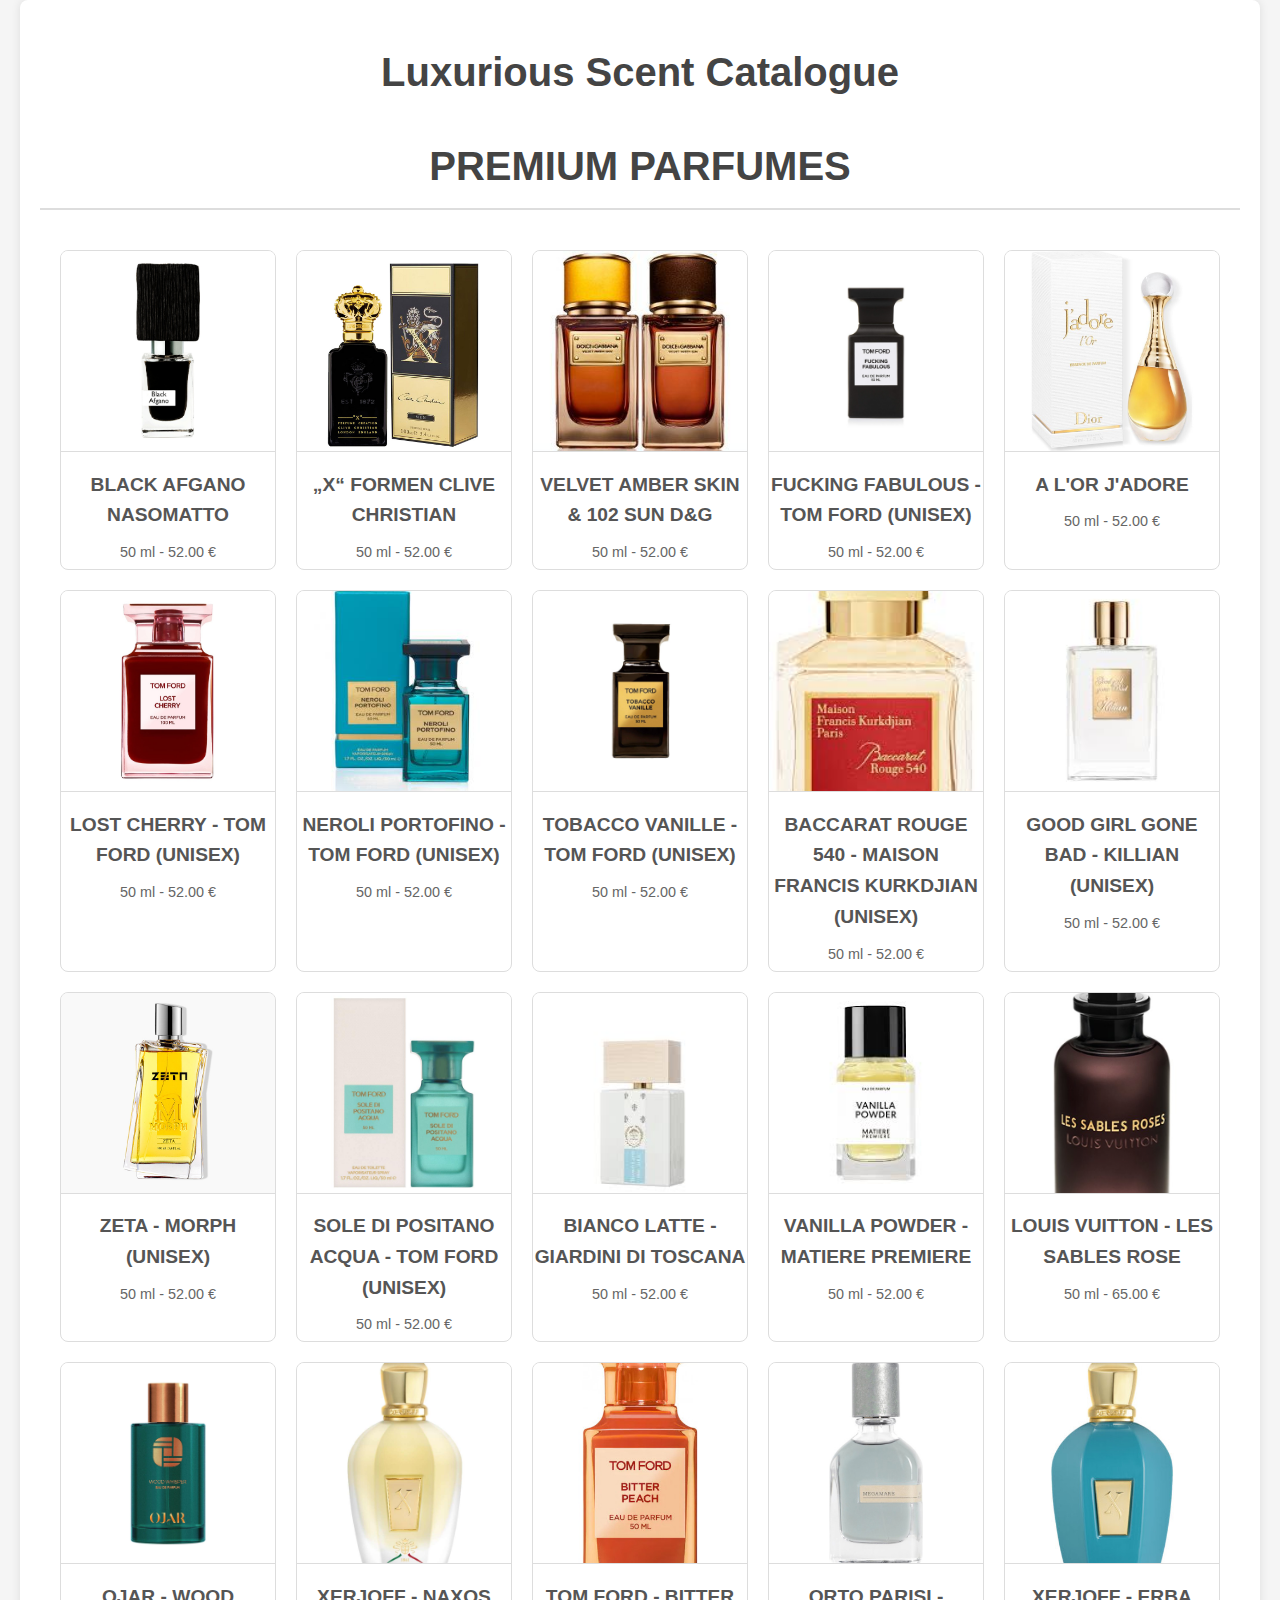
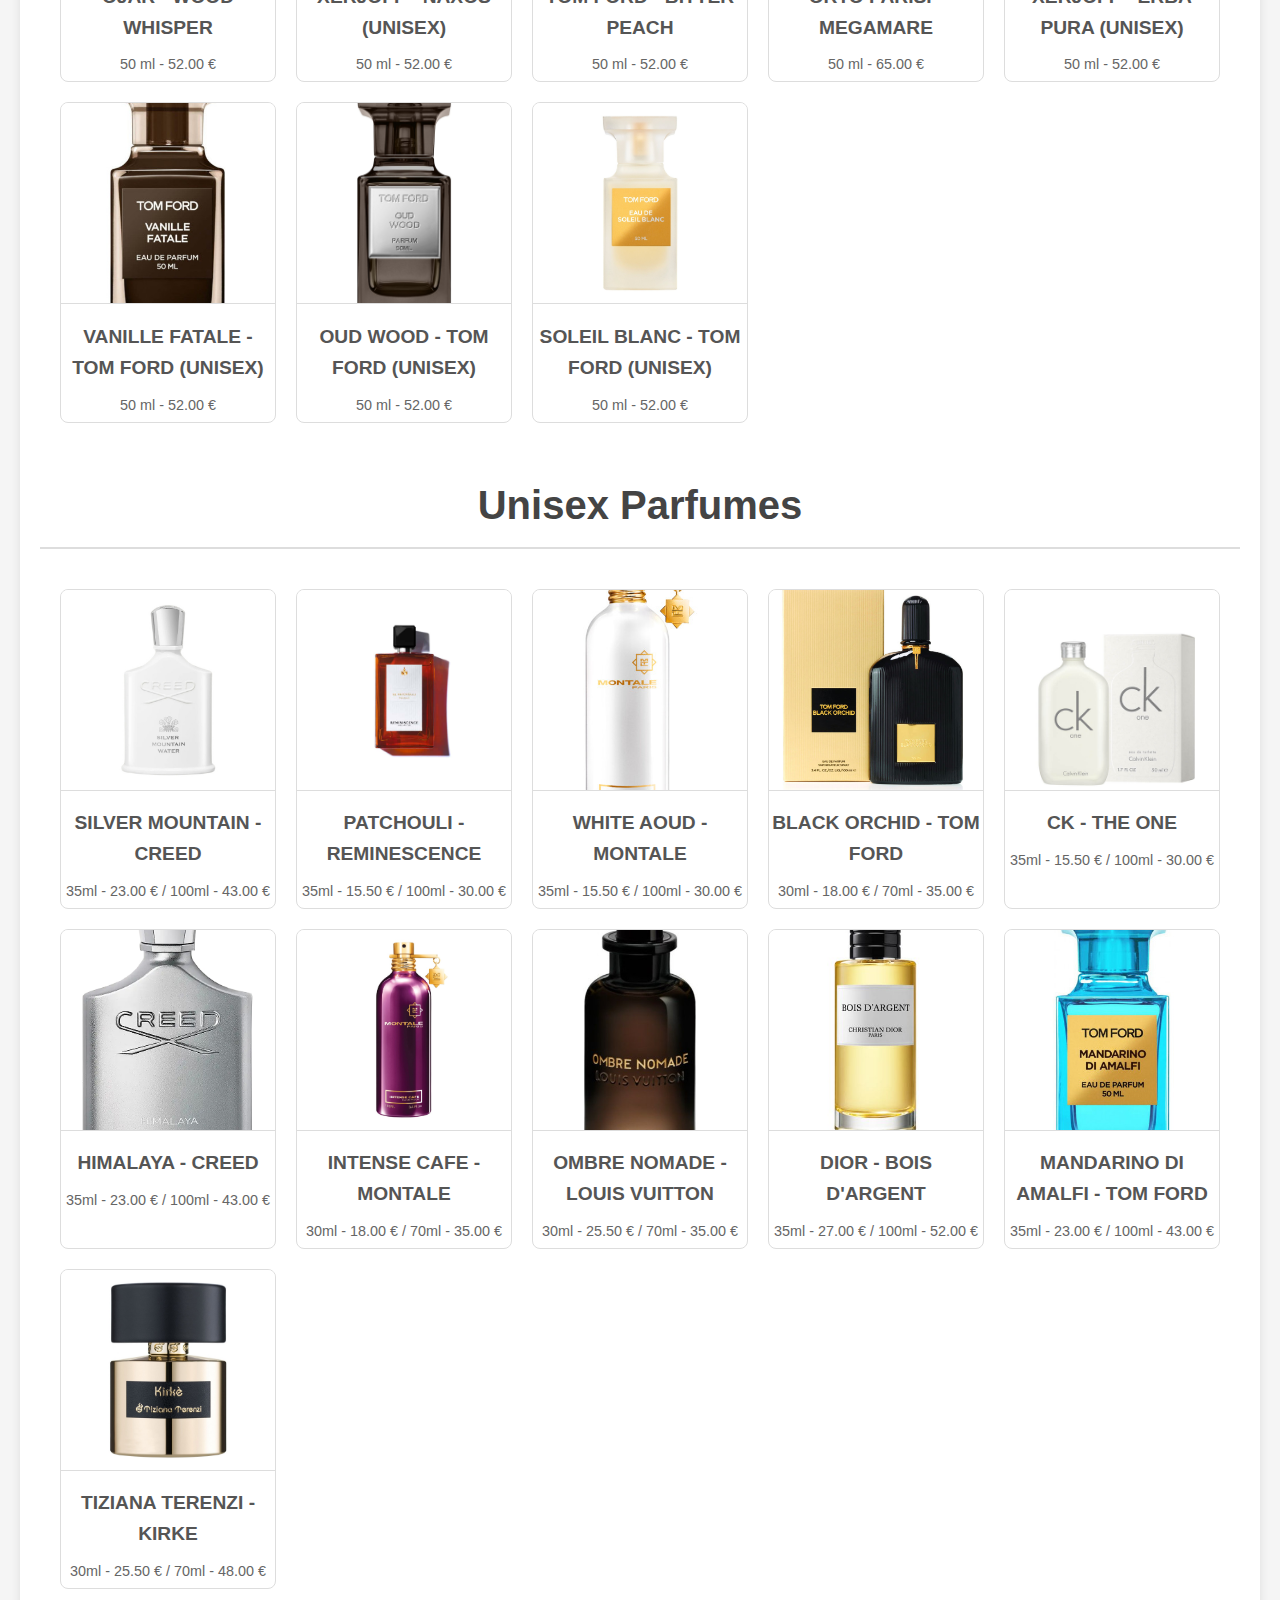
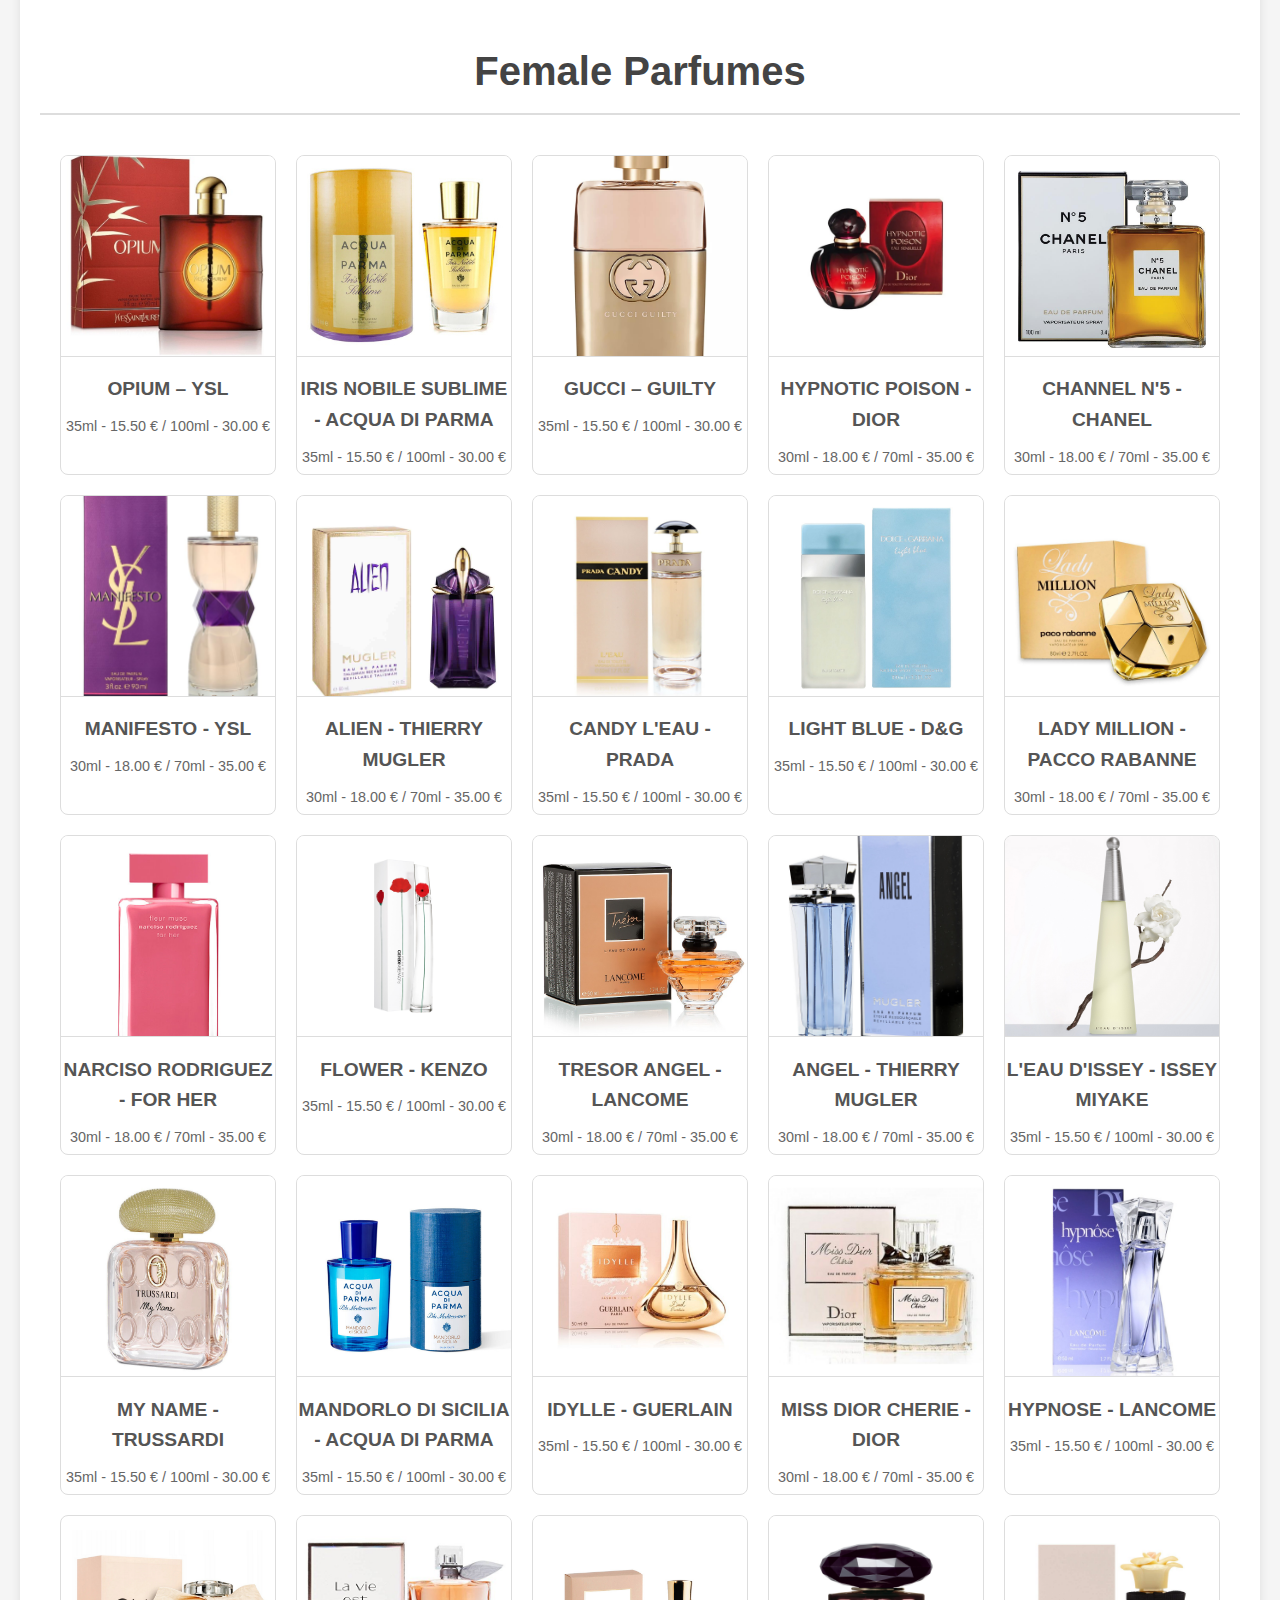
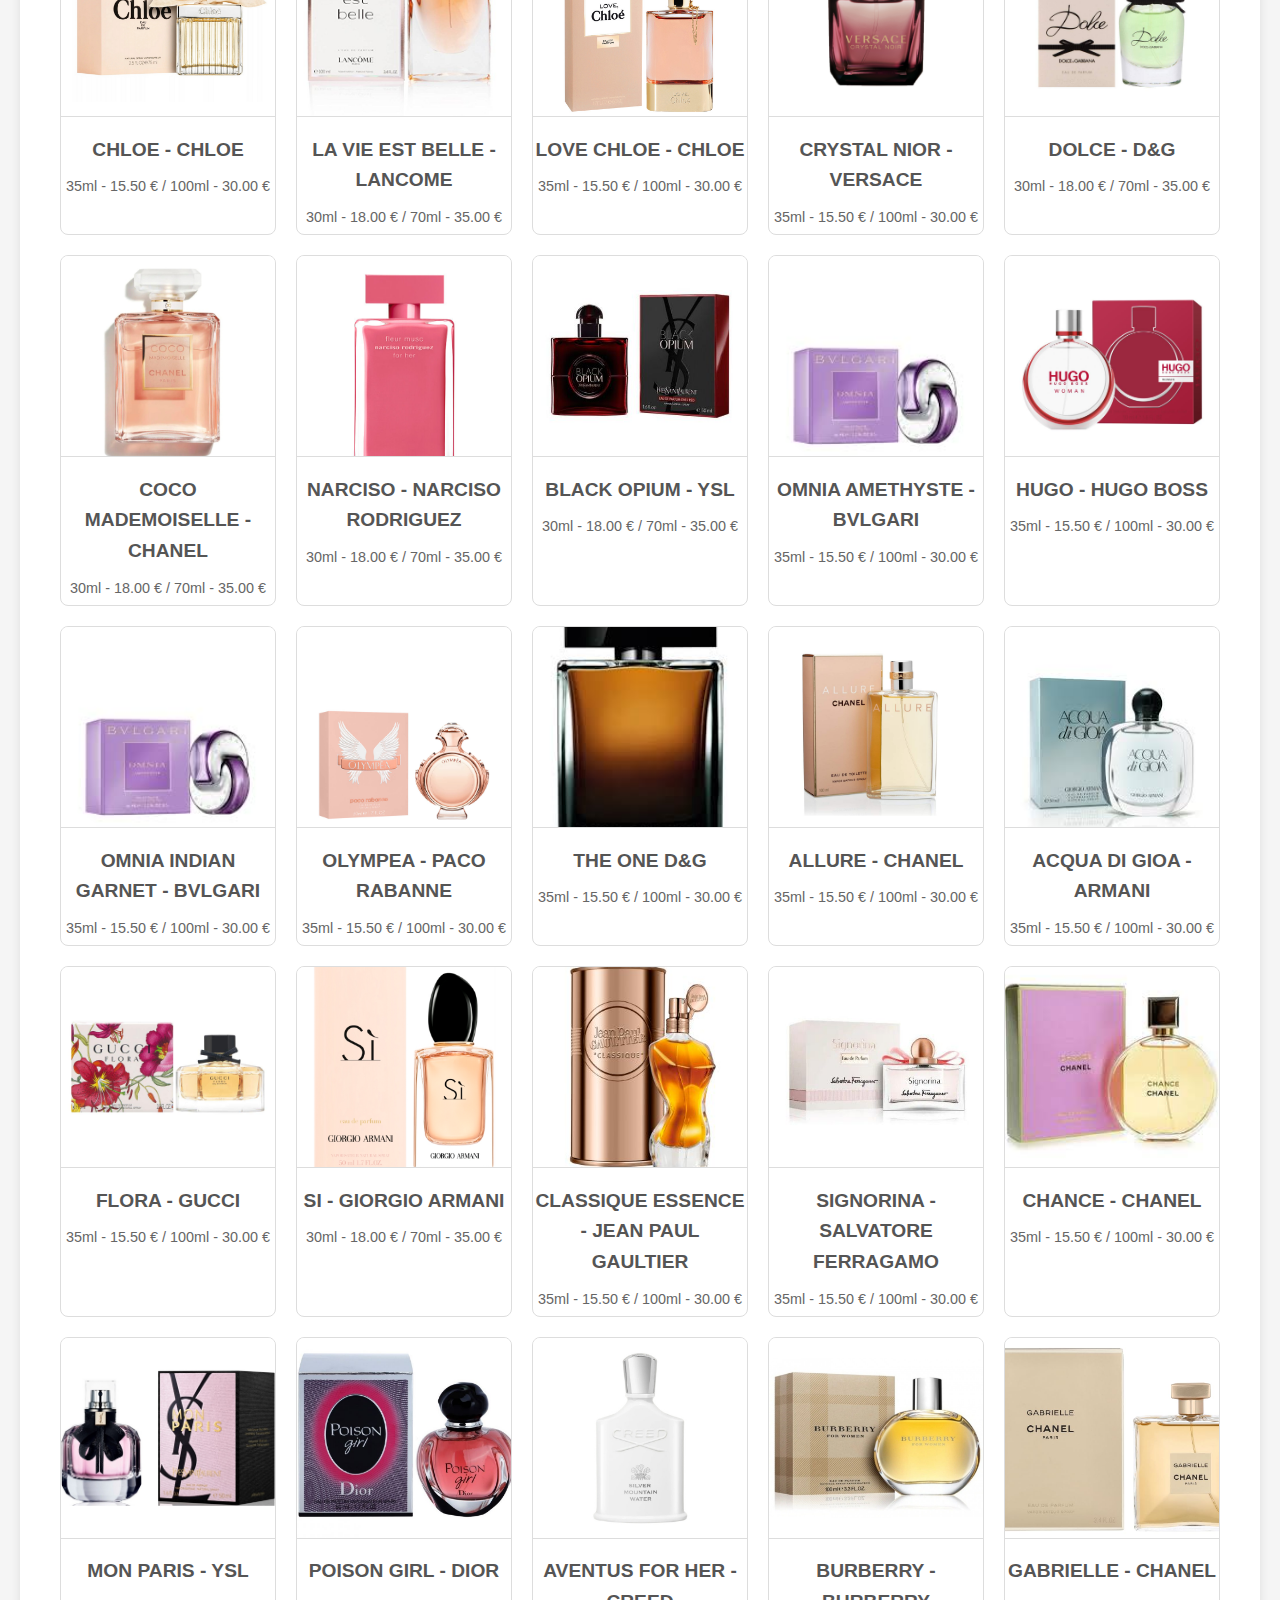
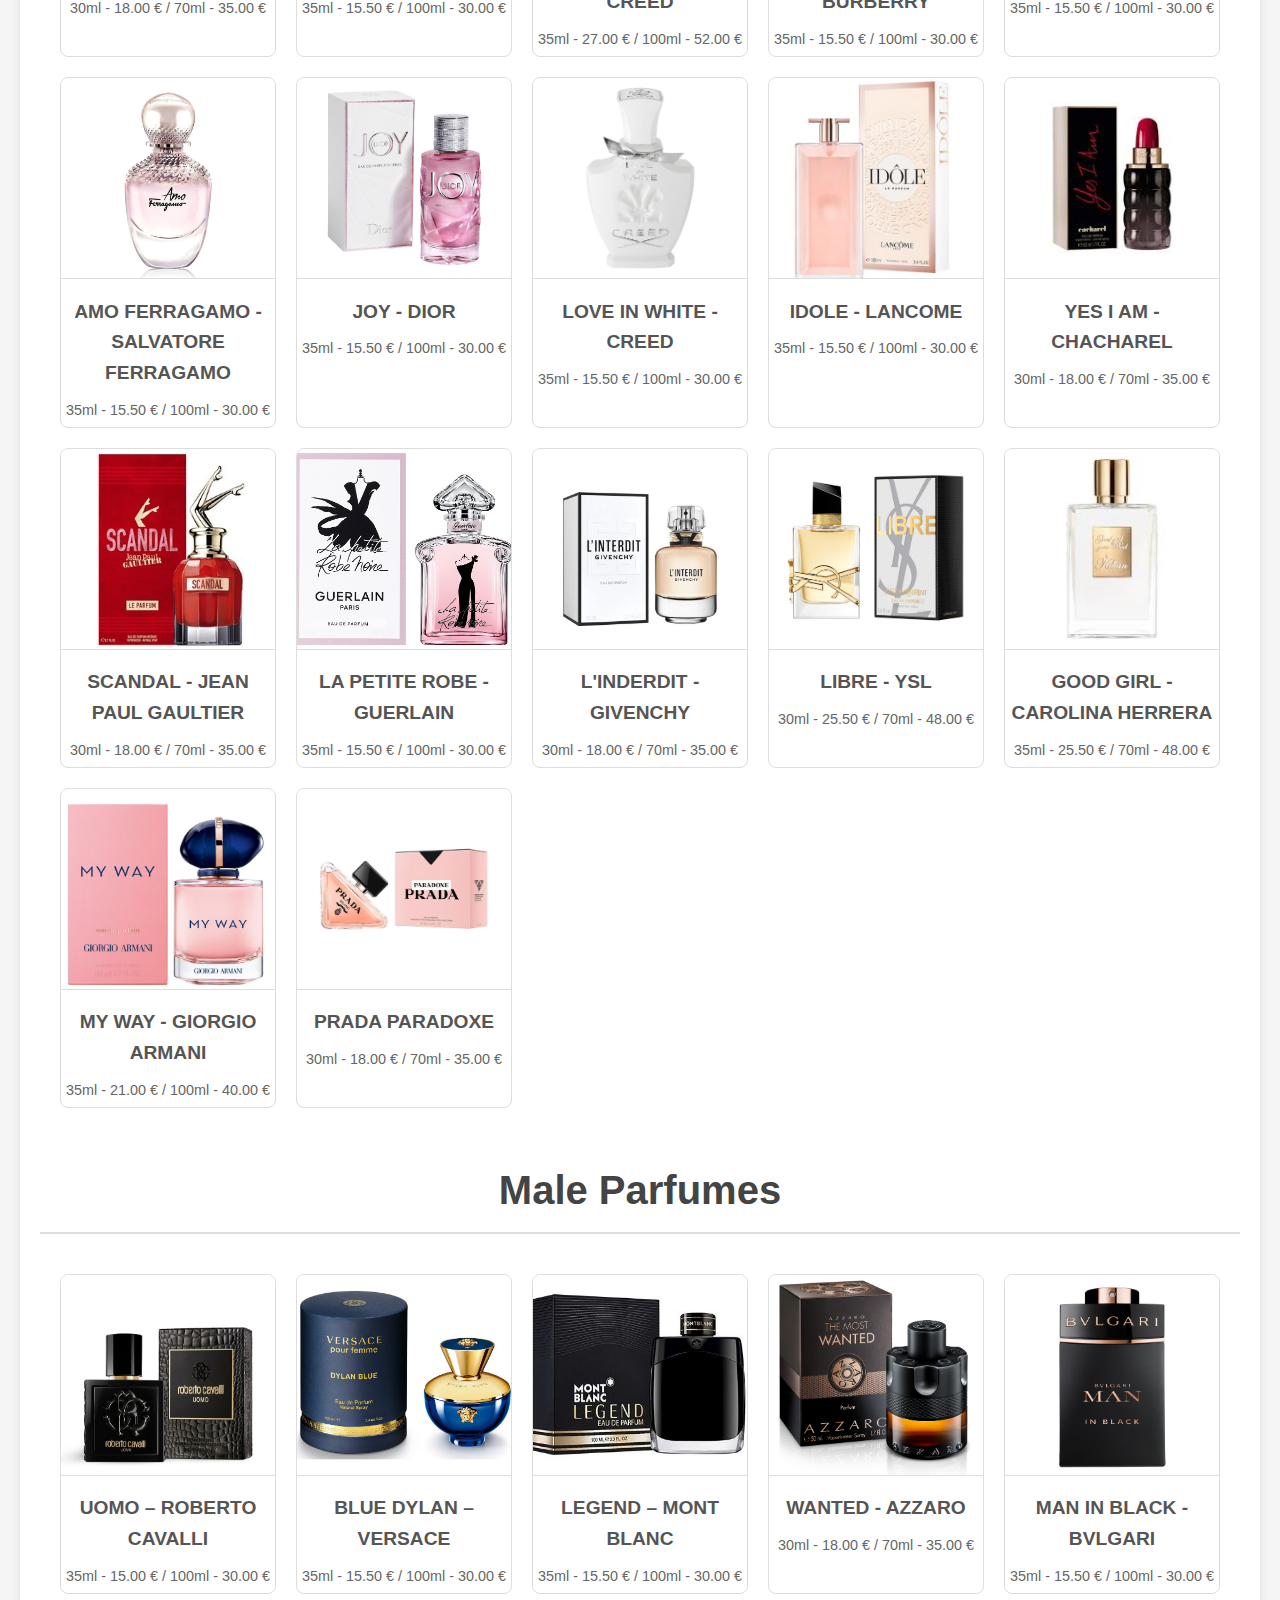
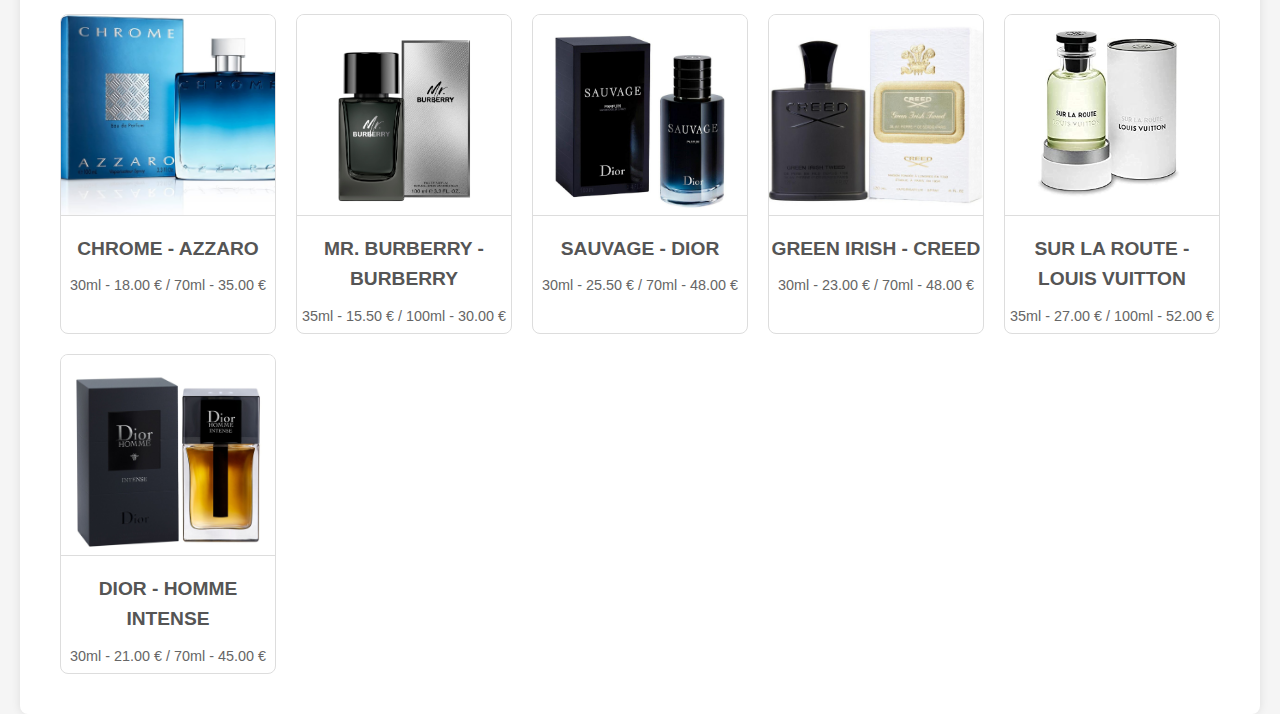
==== commit 594f1d2b: "updated new phoots" ====
--- a/catalogue.html
+++ b/catalogue.html
@@ -145,47 +145,47 @@
             <p>35ml - 15.50 € / 100ml - 30.00 €</p>
         </div>
         <div class="perfume-card">
-            <img src="parfumes/white_aoud.jpg" alt="100 WHITE AOUD - MONTALE">
+            <img src="parfumes/white_aoud.jpg" alt="">
             <h3> WHITE AOUD - MONTALE</h3>
             <p>35ml - 15.50 € / 100ml - 30.00 €</p>
         </div>
         <div class="perfume-card">
-            <img src="parfumes/blackorchid.jpg" alt="100 WHITE AOUD - MONTALE">
+            <img src="parfumes/blackorchid.jpg" alt="">
             <h3> BLACK ORCHID - TOM FORD</h3>
             <p>30ml - 18.00 € / 70ml - 35.00 €</p>
         </div>
         <div class="perfume-card">
-            <img src="parfumes/theOne.jpg" alt="100 WHITE AOUD - MONTALE">
+            <img src="parfumes/theOne.jpg" alt="">
             <h3> CK - THE ONE</h3>
             <p>35ml - 15.50 € / 100ml - 30.00 €</p>
         </div>
         <div class="perfume-card">
-            <img src="parfumes/himalaya.jpg" alt="100 WHITE AOUD - MONTALE">
+            <img src="parfumes/himalaya.jpg" alt="">
             <h3> HIMALAYA - CREED</h3>
             <p>35ml - 23.00 € / 100ml - 43.00 €</p>
         </div>
         <div class="perfume-card">
-            <img src="parfumes/montale-intense.jpg" alt="100 WHITE AOUD - MONTALE">
+            <img src="parfumes/montale-intense.jpg" alt="">
             <h3> INTENSE CAFE - MONTALE</h3>
             <p>30ml - 18.00 € / 70ml - 35.00 €</p>
         </div>
         <div class="perfume-card">
-            <img src="parfumes/ombre-nomade.jpg" alt="100 WHITE AOUD - MONTALE">
+            <img src="parfumes/ombre-nomade.jpg" alt="">
             <h3> OMBRE NOMADE - LOUIS VUITTON</h3>
             <p>30ml - 25.50 € / 70ml - 35.00 €</p>
         </div>
         <div class="perfume-card">
-            <img src="parfumes/bois-dargent.jpg" alt="100 WHITE AOUD - MONTALE">
+            <img src="parfumes/bois-dargent.jpg" alt="">
             <h3> DIOR - BOIS D'ARGENT</h3>
             <p>35ml - 27.00 € / 100ml - 52.00 €</p>
         </div>
         <div class="perfume-card">
-            <img src="parfumes/mandarino-di-amalfi.jpg" alt="100 WHITE AOUD - MONTALE">
+            <img src="parfumes/mandarino-di-amalfi.jpg" alt="">
             <h3> MANDARINO DI AMALFI - TOM FORD</h3>
             <p>35ml - 23.00 € / 100ml - 43.00 €</p>
         </div>
         <div class="perfume-card">
-            <img src="parfumes/kirke-tiziana.jpg" alt="100 WHITE AOUD - MONTALE">
+            <img src="parfumes/kirke-tiziana.jpg" alt="">
             <h3> TIZIANA TERENZI - KIRKE</h3>
             <p>30ml - 25.50 € / 70ml - 48.00 €</p>
         </div>
@@ -195,348 +195,348 @@
     <h2>Female Parfumes</h2>
     <div class="perfume-grid">
         <div class="perfume-card">
-            <img src="https://via.placeholder.com/200" alt="6 OPIUM – YSL">
+            <img src="parfumes/opiumYsl.jpg" alt=" OPIUM – YSL">
             <h3> OPIUM – YSL</h3>
             <p>35ml - 15.50 € / 100ml - 30.00 €</p>
         </div>
         <div class="perfume-card">
-            <img src="https://via.placeholder.com/200" alt="9 IRIS NOBILE SUBLIME - ACQUA DI PARMA">
+            <img src="parfumes/irisnobileAcqua.jpg" alt=" IRIS NOBILE SUBLIME - ACQUA DI PARMA">
             <h3> IRIS NOBILE SUBLIME - ACQUA DI PARMA</h3>
             <p>35ml - 15.50 € / 100ml - 30.00 €</p>
         </div>
         <div class="perfume-card">
-            <img src="https://via.placeholder.com/200" alt="13 GUCCI – GUILTY">
+            <img src="parfumes/gucciGuilty.jpg" alt=" GUCCI – GUILTY">
             <h3> GUCCI – GUILTY</h3>
             <p>35ml - 15.50 € / 100ml - 30.00 €</p>
         </div>
         <div class="perfume-card">
-            <img src="https://via.placeholder.com/200" alt="100 WHITE AOUD - MONTALE">
+            <img src="parfumes/hypnoticPoison.jpg" alt="">
             <h3> HYPNOTIC POISON - DIOR</h3>
             <p>30ml - 18.00 € / 70ml - 35.00 €</p>
         </div>
         <div class="perfume-card">
-            <img src="https://via.placeholder.com/200" alt="100 WHITE AOUD - MONTALE">
+            <img src="parfumes/channelN5.jpg" alt="">
             <h3> CHANNEL N'5 - CHANEL</h3>
             <p>30ml - 18.00 € / 70ml - 35.00 €</p>
         </div>
         <div class="perfume-card">
-            <img src="https://via.placeholder.com/200" alt="100 WHITE AOUD - MONTALE">
+            <img src="parfumes/manifestoYSL.jpg" alt="">
             <h3> MANIFESTO - YSL</h3>
             <p>30ml - 18.00 € / 70ml - 35.00 €</p>
         </div>
         <div class="perfume-card">
-            <img src="https://via.placeholder.com/200" alt="100 WHITE AOUD - MONTALE">
+            <img src="parfumes/alienThierryMugler.jpg" alt="">
             <h3> ALIEN - THIERRY MUGLER</h3>
             <p>30ml - 18.00 € / 70ml - 35.00 €</p>
         </div>
         <div class="perfume-card">
-            <img src="https://via.placeholder.com/200" alt="100 WHITE AOUD - MONTALE">
+            <img src="parfumes/candyPrada.jpg" alt="">
             <h3> CANDY L'EAU - PRADA</h3>
             <p>35ml - 15.50 € / 100ml - 30.00 €</p>
         </div>
         <div class="perfume-card">
-            <img src="https://via.placeholder.com/200" alt="100 WHITE AOUD - MONTALE">
+            <img src="parfumes/dolce-gabbana-light-blue-edt-2.jpg" alt="">
             <h3> LIGHT BLUE - D&G</h3>
             <p>35ml - 15.50 € / 100ml - 30.00 €</p>
         </div>
         <div class="perfume-card">
-            <img src="https://via.placeholder.com/200" alt="100 WHITE AOUD - MONTALE">
+            <img src="parfumes/ladymillionPaccoRabanne.jpg" alt="">
             <h3> LADY MILLION - PACCO RABANNE</h3>
             <p>30ml - 18.00 € / 70ml - 35.00 €</p>
         </div>
         <div class="perfume-card">
-            <img src="https://via.placeholder.com/200" alt="100 WHITE AOUD - MONTALE">
+            <img src="parfumes/narcisoRodriguezForHer.jpg" alt="">
             <h3> NARCISO RODRIGUEZ - FOR HER</h3>
             <p>30ml - 18.00 € / 70ml - 35.00 €</p>
         </div>
         <div class="perfume-card">
-            <img src="https://via.placeholder.com/200" alt="100 WHITE AOUD - MONTALE">
+            <img src="parfumes/flowerKenzo.jpg" alt="">
             <h3> FLOWER - KENZO</h3>
             <p>35ml - 15.50 € / 100ml - 30.00 €</p>
         </div>
         <div class="perfume-card">
-            <img src="https://via.placeholder.com/200" alt="100 WHITE AOUD - MONTALE">
+            <img src="parfumes/tresorangelLancome.jpg" alt="">
             <h3> TRESOR ANGEL - LANCOME</h3>
             <p>30ml - 18.00 € / 70ml - 35.00 €</p>
         </div>
         <div class="perfume-card">
-            <img src="https://via.placeholder.com/200" alt="100 WHITE AOUD - MONTALE">
+            <img src="parfumes/angel%20-%20thierrymugler.jpg" alt="">
             <h3> ANGEL - THIERRY MUGLER</h3>
             <p>30ml - 18.00 € / 70ml - 35.00 €</p>
         </div>
         <div class="perfume-card">
-            <img src="https://via.placeholder.com/200" alt="100 WHITE AOUD - MONTALE">
+            <img src="parfumes/Issey-Miyake-eau-issey-perfume-eau-toilette-women-M2.jpg " alt="">
             <h3> L'EAU D'ISSEY - ISSEY MIYAKE</h3>
             <p>35ml - 15.50 € / 100ml - 30.00 €</p>
         </div>
         <div class="perfume-card">
-            <img src="https://via.placeholder.com/200" alt="100 WHITE AOUD - MONTALE">
+            <img src="parfumes/myname-Trussardi.jpg" alt="">
             <h3> MY NAME - TRUSSARDI</h3>
             <p>35ml - 15.50 € / 100ml - 30.00 €</p>
         </div>
         <div class="perfume-card">
-            <img src="https://via.placeholder.com/200" alt="100 WHITE AOUD - MONTALE">
+            <img src="parfumes/AcquaDiParma.jpg" alt="">
             <h3> MANDORLO DI SICILIA - ACQUA DI PARMA</h3>
             <p>35ml - 15.50 € / 100ml - 30.00 €</p>
         </div>
         <div class="perfume-card">
-            <img src="https://via.placeholder.com/200" alt="100 WHITE AOUD - MONTALE">
+            <img src="parfumes/idylle-guerlain.jpg" alt="">
             <h3> IDYLLE - GUERLAIN</h3>
             <p>35ml - 15.50 € / 100ml - 30.00 €</p>
         </div>
         <div class="perfume-card">
-            <img src="https://via.placeholder.com/200" alt="100 WHITE AOUD - MONTALE">
+            <img src="parfumes/Dior-Miss-Dior-Cherie-EDP-100ML-2-1000x1000.jpg" alt="">
             <h3> MISS DIOR CHERIE - DIOR</h3>
             <p>30ml - 18.00 € / 70ml - 35.00 €</p>
         </div>
         <div class="perfume-card">
-            <img src="https://via.placeholder.com/200" alt="100 WHITE AOUD - MONTALE">
+            <img src="parfumes/LANCOME-Hypnose-EDP-1.jpg" alt="">
             <h3> HYPNOSE - LANCOME</h3>
             <p>35ml - 15.50 € / 100ml - 30.00 €</p>
         </div>
         <div class="perfume-card">
-            <img src="https://via.placeholder.com/200" alt="100 WHITE AOUD - MONTALE">
+            <img src="parfumes/chloe-chloe-woda-perfumowana-75ml.jpg" alt="">
             <h3> CHLOE - CHLOE</h3>
             <p>35ml - 15.50 € / 100ml - 30.00 €</p>
         </div>
         <div class="perfume-card">
-            <img src="https://via.placeholder.com/200" alt="100 WHITE AOUD - MONTALE">
+            <img src="parfumes/lavieestbelle-lancome.jpg" alt="">
             <h3> LA VIE EST BELLE - LANCOME</h3>
             <p>30ml - 18.00 € / 70ml - 35.00 €</p>
         </div>
         <div class="perfume-card">
-            <img src="https://via.placeholder.com/200" alt="100 WHITE AOUD - MONTALE">
+            <img src="parfumes/love%20chloe%20-%20chloe.jpg" alt="">
             <h3> LOVE CHLOE - CHLOE</h3>
             <p>35ml - 15.50 € / 100ml - 30.00 €</p>
         </div>
         <div class="perfume-card">
-            <img src="https://via.placeholder.com/200" alt="100 WHITE AOUD - MONTALE">
+            <img src="parfumes/crystalnior-versac.jpg" alt="">
             <h3> CRYSTAL NIOR - VERSACE</h3>
             <p>35ml - 15.50 € / 100ml - 30.00 €</p>
         </div>
         <div class="perfume-card">
-            <img src="https://via.placeholder.com/200" alt="100 WHITE AOUD - MONTALE">
+            <img src="parfumes/dolce-d&g.jpg" alt="">
             <h3> DOLCE - D&G</h3>
             <p>30ml - 18.00 € / 70ml - 35.00 €</p>
         </div>
         <div class="perfume-card">
-            <img src="https://via.placeholder.com/200" alt="100 WHITE AOUD - MONTALE">
+            <img src="parfumes/cocoMademoiselle-chanel.jpg" alt="">
             <h3> COCO MADEMOISELLE - CHANEL</h3>
             <p>30ml - 18.00 € / 70ml - 35.00 €</p>
         </div>
         <div class="perfume-card">
-            <img src="https://via.placeholder.com/200" alt="100 WHITE AOUD - MONTALE">
+            <img src="parfumes/narcisoRodriguezForHer.jpg" alt="">
             <h3> NARCISO - NARCISO RODRIGUEZ</h3>
             <p>30ml - 18.00 € / 70ml - 35.00 €</p>
         </div>
         <div class="perfume-card">
-            <img src="https://via.placeholder.com/200" alt="100 WHITE AOUD - MONTALE">
+            <img src="parfumes/blackOpium.jpeg" alt="">
             <h3> BLACK OPIUM - YSL</h3>
             <p>30ml - 18.00 € / 70ml - 35.00 €</p>
         </div>
         <div class="perfume-card">
-            <img src="https://via.placeholder.com/200" alt="100 WHITE AOUD - MONTALE">
+            <img src="parfumes/omnia-blvgari.jpg" alt="">
             <h3> OMNIA AMETHYSTE - BVLGARI</h3>
             <p>35ml - 15.50 € / 100ml - 30.00 €</p>
         </div>
         <div class="perfume-card">
-            <img src="https://via.placeholder.com/200" alt="100 WHITE AOUD - MONTALE">
+            <img src="parfumes/hugo-hugoboss.jpg" alt="">
             <h3> HUGO - HUGO BOSS</h3>
             <p>35ml - 15.50 € / 100ml - 30.00 €</p>
         </div>
         <div class="perfume-card">
-            <img src="https://via.placeholder.com/200" alt="100 WHITE AOUD - MONTALE">
+            <img src="parfumes/omnia-blvgari.jpg" alt="">
             <h3> OMNIA INDIAN GARNET - BVLGARI</h3>
             <p>35ml - 15.50 € / 100ml - 30.00 €</p>
         </div>
         <div class="perfume-card">
-            <img src="https://via.placeholder.com/200" alt="100 WHITE AOUD - MONTALE">
+            <img src="parfumes/olympea-pacorabanne.jpg" alt="">
             <h3> OLYMPEA - PACO RABANNE</h3>
             <p>35ml - 15.50 € / 100ml - 30.00 €</p>
         </div>
         <div class="perfume-card">
-            <img src="https://via.placeholder.com/200" alt="100 WHITE AOUD - MONTALE">
+            <img src="parfumes/theOneDG.jpg" alt="">
             <h3> THE ONE D&G</h3>
             <p>35ml - 15.50 € / 100ml - 30.00 €</p>
         </div>
         <div class="perfume-card">
-            <img src="https://via.placeholder.com/200" alt="100 WHITE AOUD - MONTALE">
+            <img src="parfumes/alureChanel.jpg" alt="">
             <h3> ALLURE - CHANEL</h3>
             <p>35ml - 15.50 € / 100ml - 30.00 €</p>
         </div>
         <div class="perfume-card">
-            <img src="https://via.placeholder.com/200" alt="100 WHITE AOUD - MONTALE">
+            <img src="parfumes/armaniAcquaDiGioia.jpg" alt="">
             <h3> ACQUA DI GIOA - ARMANI</h3>
             <p>35ml - 15.50 € / 100ml - 30.00 €</p>
         </div>
         <div class="perfume-card">
-            <img src="https://via.placeholder.com/200" alt="100 WHITE AOUD - MONTALE">
+            <img src="parfumes/floraGucci.jpg" alt="">
             <h3> FLORA - GUCCI</h3>
             <p>35ml - 15.50 € / 100ml - 30.00 €</p>
         </div>
         <div class="perfume-card">
-            <img src="https://via.placeholder.com/200" alt="100 WHITE AOUD - MONTALE">
+            <img src="parfumes/siGiorgio.jpg" alt="">
             <h3> SI - GIORGIO ARMANI</h3>
             <p>30ml - 18.00 € / 70ml - 35.00 €</p>
         </div>
         <div class="perfume-card">
-            <img src="https://via.placeholder.com/200" alt="100 WHITE AOUD - MONTALE">
+            <img src="parfumes/classiqueEssence.jpg" alt="">
             <h3> CLASSIQUE ESSENCE - JEAN PAUL GAULTIER</h3>
             <p>35ml - 15.50 € / 100ml - 30.00 €</p>
         </div>
         <div class="perfume-card">
-            <img src="https://via.placeholder.com/200" alt="100 WHITE AOUD - MONTALE">
+            <img src="parfumes/0001417_signorina-edp_415.jpeg" alt="">
             <h3> SIGNORINA - SALVATORE FERRAGAMO</h3>
             <p>35ml - 15.50 € / 100ml - 30.00 €</p>
         </div>
         <div class="perfume-card">
-            <img src="https://via.placeholder.com/200" alt="100 WHITE AOUD - MONTALE">
+            <img src="parfumes/chanceChanel.jpg" alt="">
             <h3> CHANCE - CHANEL</h3>
             <p>35ml - 15.50 € / 100ml - 30.00 €</p>
         </div>
         <div class="perfume-card">
-            <img src="https://via.placeholder.com/200" alt="100 WHITE AOUD - MONTALE">
+            <img src="parfumes/monParisYSL.jpg" alt="">
             <h3> MON PARIS - YSL</h3>
             <p>30ml - 18.00 € / 70ml - 35.00 €</p>
         </div>
         <div class="perfume-card">
-            <img src="https://via.placeholder.com/200" alt="100 WHITE AOUD - MONTALE">
+            <img src="parfumes/poisongirlDior.jpg" alt="">
             <h3> POISON GIRL - DIOR</h3>
             <p>35ml - 15.50 € / 100ml - 30.00 €</p>
         </div>
         <div class="perfume-card">
-            <img src="https://via.placeholder.com/200" alt="100 WHITE AOUD - MONTALE">
+            <img src="parfumes/creed.jpg" alt="">
             <h3> AVENTUS FOR HER - CREED</h3>
             <p>35ml - 27.00 € / 100ml - 52.00 €</p>
         </div>
         <div class="perfume-card">
-            <img src="https://via.placeholder.com/200" alt="100 WHITE AOUD - MONTALE">
+            <img src="parfumes/burberry.jpg" alt="">
             <h3> BURBERRY - BURBERRY</h3>
             <p>35ml - 15.50 € / 100ml - 30.00 €</p>
         </div>
         <div class="perfume-card">
-            <img src="https://via.placeholder.com/200" alt="100 WHITE AOUD - MONTALE">
+            <img src="parfumes/gabrielle-chanel.jpg" alt="">
             <h3> GABRIELLE - CHANEL</h3>
             <p>35ml - 15.50 € / 100ml - 30.00 €</p>
         </div>
         <div class="perfume-card">
-            <img src="https://via.placeholder.com/200" alt="100 WHITE AOUD - MONTALE">
+            <img src="parfumes/amoFerragamo-salvatore.jpg" alt="">
             <h3> AMO FERRAGAMO - SALVATORE FERRAGAMO</h3>
             <p>35ml - 15.50 € / 100ml - 30.00 €</p>
         </div>
         <div class="perfume-card">
-            <img src="https://via.placeholder.com/200" alt="100 WHITE AOUD - MONTALE">
+            <img src="parfumes/joyDior.jpg" alt="">
             <h3> JOY - DIOR</h3>
             <p>35ml - 15.50 € / 100ml - 30.00 €</p>
         </div>
         <div class="perfume-card">
-            <img src="https://via.placeholder.com/200" alt="100 WHITE AOUD - MONTALE">
+            <img src="parfumes/loveinWhitecreed.jpg" alt="">
             <h3> LOVE IN WHITE - CREED</h3>
             <p>35ml - 15.50 € / 100ml - 30.00 €</p>
         </div>
         <div class="perfume-card">
-            <img src="https://via.placeholder.com/200" alt="100 WHITE AOUD - MONTALE">
+            <img src="parfumes/idoleLancome.jpeg" alt="">
             <h3> IDOLE - LANCOME</h3>
             <p>35ml - 15.50 € / 100ml - 30.00 €</p>
         </div>
         <div class="perfume-card">
-            <img src="https://via.placeholder.com/200" alt="100 WHITE AOUD - MONTALE">
+            <img src="parfumes/yesiamchacharel.jpg" alt="">
             <h3> YES I AM - CHACHAREL</h3>
             <p>30ml - 18.00 € / 70ml - 35.00 €</p>
         </div>
         <div class="perfume-card">
-            <img src="https://via.placeholder.com/200" alt="100 WHITE AOUD - MONTALE">
+            <img src="parfumes/scandalJPG.jpg" alt="">
             <h3> SCANDAL - JEAN PAUL GAULTIER</h3>
             <p>30ml - 18.00 € / 70ml - 35.00 €</p>
         </div>
         <div class="perfume-card">
-            <img src="https://via.placeholder.com/200" alt="100 WHITE AOUD - MONTALE">
+            <img src="parfumes/laPetiteRobeGuerlain.jpg" alt="">
             <h3> LA PETITE ROBE - GUERLAIN</h3>
             <p>35ml - 15.50 € / 100ml - 30.00 €</p>
         </div>
         <div class="perfume-card">
-            <img src="https://via.placeholder.com/200" alt="100 WHITE AOUD - MONTALE">
+            <img src="parfumes/lindentGivenchy.jpg" alt="">
             <h3> L'INDERDIT - GIVENCHY</h3>
             <p>30ml - 18.00 € / 70ml - 35.00 €</p>
         </div>
         <div class="perfume-card">
-            <img src="https://via.placeholder.com/200" alt="100 WHITE AOUD - MONTALE">
+            <img src="parfumes/libreYSL.jpg" alt="">
             <h3> LIBRE - YSL</h3>
             <p>30ml - 25.50 € / 70ml - 48.00 €</p>
         </div>
         <div class="perfume-card">
-            <img src="https://via.placeholder.com/200" alt="100 WHITE AOUD - MONTALE">
+            <img src="parfumes/good-girl.jpg" alt="">
             <h3> GOOD GIRL - CAROLINA HERRERA</h3>
             <p>35ml - 25.50 € / 70ml - 48.00 €</p>
         </div>
         <div class="perfume-card">
-            <img src="https://via.placeholder.com/200" alt="100 WHITE AOUD - MONTALE">
+            <img src="parfumes/myway-giorgio.jpg" alt="">
             <h3> MY WAY - GIORGIO ARMANI</h3>
             <p>35ml - 21.00 € / 100ml - 40.00 €</p>
         </div>
         <div class="perfume-card">
-            <img src="https://via.placeholder.com/200" alt="100 WHITE AOUD - MONTALE">
+            <img src="parfumes/prada-paradoxe.jpg" alt="">
             <h3> PRADA PARADOXE</h3>
             <p>30ml - 18.00 € / 70ml - 35.00 €</p>
         </div>
         <!-- Add more perfume cards here -->
     </div>
 
-    <!-- Herrenparfüms -->
+    <!-- MALE -->
     <h2>Male Parfumes</h2>
     <div class="perfume-grid">
         <div class="perfume-card">
-            <img src="https://via.placeholder.com/200" alt="83 UOMO – ROBERTO CAVALLI">
+            <img src="parfumes/roberto-cavalli-uomo-edt-2.jpg" alt="83 UOMO – ROBERTO CAVALLI">
             <h3> UOMO – ROBERTO CAVALLI</h3>
             <p>35ml - 15.00 € / 100ml - 30.00 €</p>
         </div>
         <div class="perfume-card">
-            <img src="https://via.placeholder.com/200" alt="84 BLUE DYLAN – VERSACE">
+            <img src="parfumes/blueDylan.jpg" alt="84 BLUE DYLAN – VERSACE">
             <h3> BLUE DYLAN – VERSACE</h3>
             <p>35ml - 15.50 € / 100ml - 30.00 €</p>
         </div>
         <div class="perfume-card">
-            <img src="https://via.placeholder.com/200" alt="86 LEGEND – MONT BLANC">
+            <img src="parfumes/montblanc-legend.jpeg" alt="86 LEGEND – MONT BLANC">
             <h3> LEGEND – MONT BLANC</h3>
             <p>35ml - 15.50 € / 100ml - 30.00 €</p>
         </div>
         <div class="perfume-card">
-            <img src="https://via.placeholder.com/200" alt="86 LEGEND – MONT BLANC">
+            <img src="parfumes/wanted-azzaro.jpg" alt="86 LEGEND – MONT BLANC">
             <h3> WANTED - AZZARO</h3>
             <p>30ml - 18.00 € / 70ml - 35.00 €</p>
         </div>
         <div class="perfume-card">
-            <img src="https://via.placeholder.com/200" alt="86 LEGEND – MONT BLANC">
+            <img src="parfumes/bvlgari-maninblack.jpg" alt="86 LEGEND – MONT BLANC">
             <h3>MAN IN BLACK - BVLGARI</h3>
             <p>35ml - 15.50 € / 100ml - 30.00 €</p>
         </div>
         <div class="perfume-card">
-            <img src="https://via.placeholder.com/200" alt="86 LEGEND – MONT BLANC">
+            <img src="parfumes/chrome-azzaro.jpg" alt="86 LEGEND – MONT BLANC">
             <h3>CHROME - AZZARO</h3>
             <p>30ml - 18.00 € / 70ml - 35.00 €</p>
         </div>
         <div class="perfume-card">
-            <img src="https://via.placeholder.com/200" alt="86 LEGEND – MONT BLANC">
+            <img src="parfumes/mrburberry.jpg" alt="86 LEGEND – MONT BLANC">
             <h3>MR. BURBERRY - BURBERRY</h3>
             <p>35ml - 15.50 € / 100ml - 30.00 €</p>
         </div>
         <div class="perfume-card">
-            <img src="https://via.placeholder.com/200" alt="86 LEGEND – MONT BLANC">
+            <img src="parfumes/sauvage-dior.jpg" alt="86 LEGEND – MONT BLANC">
             <h3>SAUVAGE - DIOR</h3>
             <p>30ml - 25.50 € / 70ml - 48.00 €</p>
         </div>
         <div class="perfume-card">
-            <img src="https://via.placeholder.com/200" alt="86 LEGEND – MONT BLANC">
+            <img src="parfumes/greenirish-creed.jpg" alt="86 LEGEND – MONT BLANC">
             <h3>GREEN IRISH - CREED</h3>
             <p>30ml - 23.00 € / 70ml - 48.00 €</p>
         </div>
         <div class="perfume-card">
-            <img src="https://via.placeholder.com/200" alt="86 LEGEND – MONT BLANC">
+            <img src="parfumes/surlarouite.jpg" alt="86 LEGEND – MONT BLANC">
             <h3>SUR LA ROUTE - LOUIS VUITTON</h3>
             <p>35ml - 27.00 € / 100ml - 52.00 €</p>
         </div>
         <div class="perfume-card">
-            <img src="https://via.placeholder.com/200" alt="86 LEGEND – MONT BLANC">
+            <img src="parfumes/DIOR-HOMME-INTENSE-EDP-50ML.jpg" alt="86 LEGEND – MONT BLANC">
             <h3>DIOR - HOMME INTENSE</h3>
             <p>30ml - 21.00 € / 70ml - 45.00 €</p>
         </div>
--- a/catalogueCSS.css
+++ b/catalogueCSS.css
@@ -1,9 +1,9 @@
 body {
-    font-family: 'Arial', sans-serif;
+    font-family: 'Poppins', sans-serif;
     line-height: 1.6;
     margin: 0;
     padding: 0;
-    background-color: #f9f9f9;
+    background-color: #f5f5f5;
     color: #333;
 }
 
@@ -18,7 +18,7 @@
 }
 
 h2 {
-    font-size: 2rem;
+    font-size: 2.5rem;
     margin: 30px 0 20px;
     border-bottom: 2px solid #ddd;
     padding-bottom: 10px;
